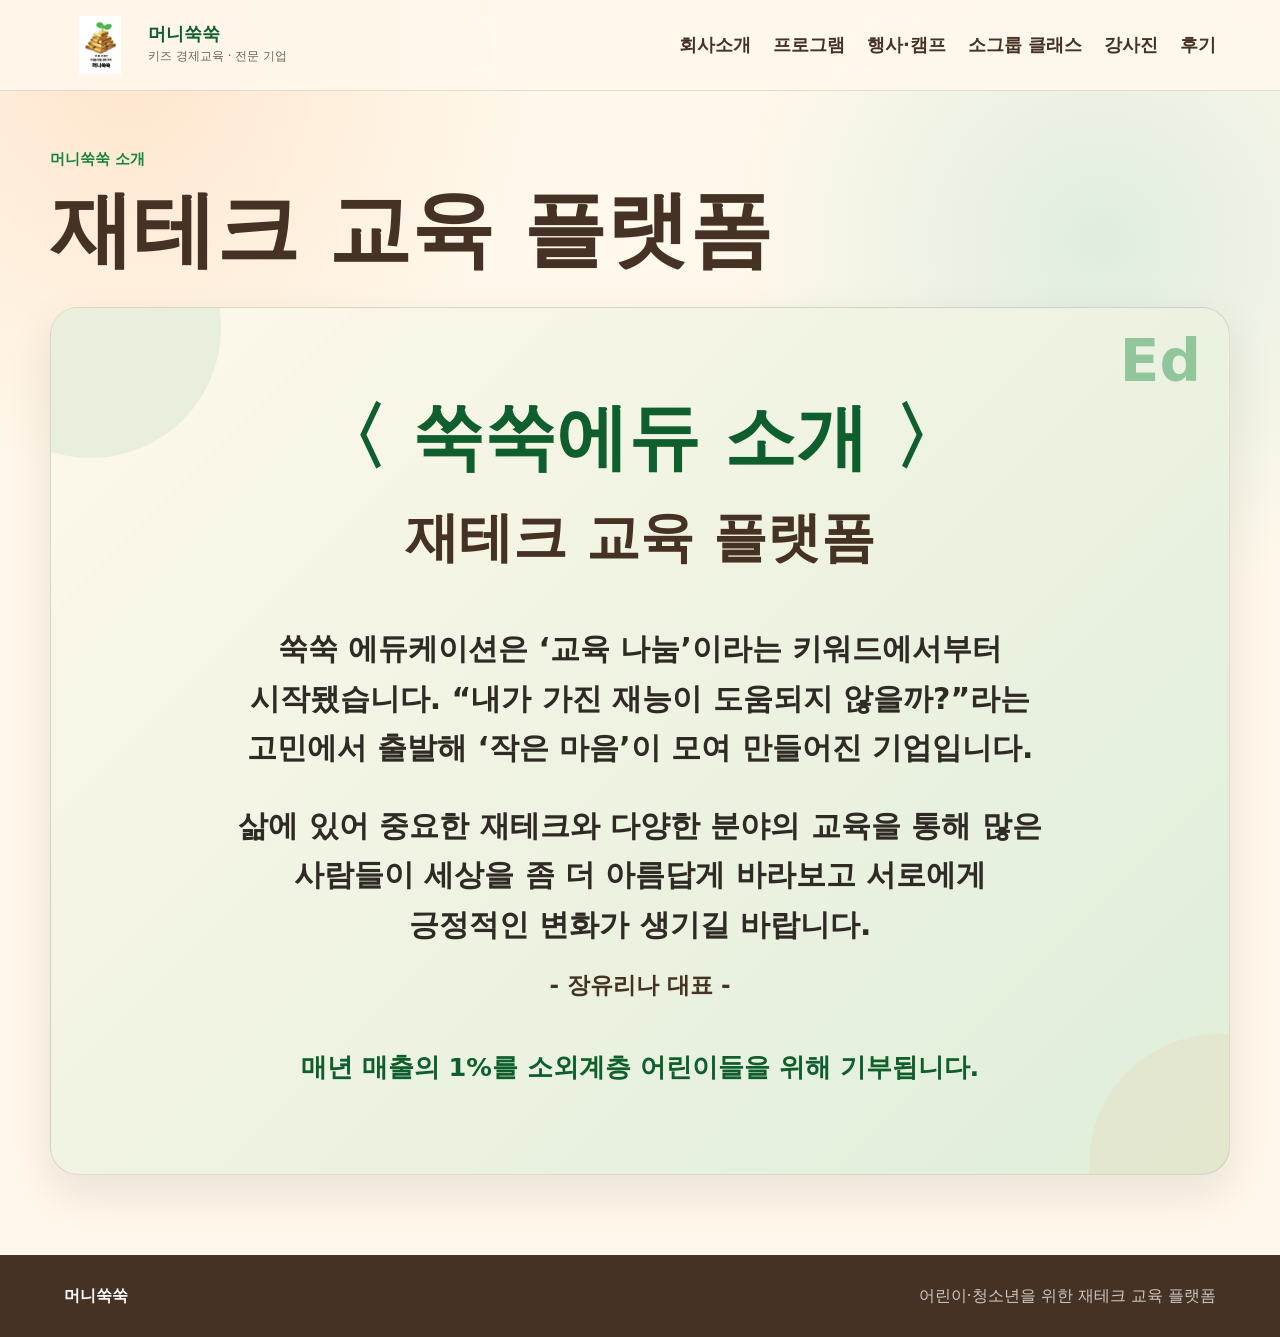
==== about.html @ fa3e7ab6 "Add files via upload" ====
<!doctype html>
<html lang="ko">
  <head>
    <meta charset="utf-8" />
    <meta name="viewport" content="width=device-width, initial-scale=1" />
    <title>머니쑥쑥 소개 | 머쑥이와 친구들</title>
    <meta
      name="description"
      content="머니쑥쑥은 어린이와 청소년을 위한 재테크 교육 플랫폼입니다."
    />
    <link rel="stylesheet" href="./styles.css" />
  </head>
  <body>
    <header class="site-header">
      <a class="brand" href="./index.html" aria-label="머쑥이와 친구들 홈">
        <img class="brand-logo" src="./mussooklogo.png" alt="머니쑥쑥 로고" />
        <span>
          <strong>머니쑥쑥</strong>
          <small>키즈 경제교육 · 전문 기업</small>
        </span>
      </a>
      <nav class="nav" aria-label="주요 메뉴">
        <a href="./about.html">회사소개</a>
        <a href="./index.html#why">프로그램</a>
        <a href="./index.html#camp">행사·캠프</a>
        <a href="./index.html#small-group">소그룹 클래스</a>
        <a href="./index.html#teachers">강사진</a>
        <a href="./index.html#reviews">후기</a>
      </nav>
    </header>

    <main>
      <section class="about-hero section">
        <div class="section-heading">
          <p class="eyebrow">머니쑥쑥 소개</p>
          <h1>재테크 교육 플랫폼</h1>
        </div>

        <div class="company-intro-panel" aria-label="머니쑥쑥 소개">
          <div class="company-intro-mark">Ed</div>
          <p class="company-kicker">〈 쑥쑥에듀 소개 〉</p>
          <h2>재테크 교육 플랫폼</h2>
          <div class="company-message">
            <p>
              쑥쑥 에듀케이션은 ‘교육 나눔’이라는 키워드에서부터 시작됐습니다.
              “내가 가진 재능이 도움되지 않을까?”라는 고민에서 출발해
              ‘작은 마음’이 모여 만들어진 기업입니다.
            </p>
            <p>
              삶에 있어 중요한 재테크와 다양한 분야의 교육을 통해 많은 사람들이
              세상을 좀 더 아름답게 바라보고 서로에게 긍정적인 변화가 생기길 바랍니다.
            </p>
            <p class="company-sign">- 장유리나 대표 -</p>
            <strong>매년 매출의 1%를 소외계층 어린이들을 위해 기부됩니다.</strong>
          </div>
        </div>
      </section>
    </main>

    <footer class="footer">
      <strong>머니쑥쑥</strong>
      <span>어린이·청소년을 위한 재테크 교육 플랫폼</span>
    </footer>
  </body>
</html>
---- styles.css ----
:root {
  --green: #16883d;
  --green-dark: #0e5f2d;
  --mint: #dff5ed;
  --mint-strong: #51bfa4;
  --cream: #fff8eb;
  --cream-deep: #f5ead7;
  --orange: #ff8a3d;
  --pink: #ff6b7b;
  --brown: #463225;
  --ink: #25211c;
  --muted: #6d6258;
  --line: rgba(70, 50, 37, 0.14);
  --shadow: 0 18px 45px rgba(40, 30, 20, 0.1);
}

* {
  box-sizing: border-box;
}

html {
  scroll-behavior: smooth;
}

body {
  margin: 0;
  color: var(--ink);
  font-family: Pretendard, SUIT, "Apple SD Gothic Neo", "Malgun Gothic", system-ui, sans-serif;
  line-height: 1.6;
  background:
    radial-gradient(circle at 10% 6%, rgba(255, 138, 61, 0.16), transparent 25rem),
    radial-gradient(circle at 86% 18%, rgba(81, 191, 164, 0.18), transparent 23rem),
    var(--cream);
}

a {
  color: inherit;
  text-decoration: none;
}

img {
  display: block;
  max-width: 100%;
}

.site-header {
  position: sticky;
  top: 0;
  z-index: 10;
  display: flex;
  align-items: center;
  justify-content: space-between;
  gap: 24px;
  padding: 16px clamp(20px, 5vw, 72px);
  background: rgba(255, 248, 235, 0.9);
  border-bottom: 1px solid var(--line);
  backdrop-filter: blur(14px);
}

.brand {
  display: flex;
  align-items: center;
  gap: 12px;
  min-width: 300px;
}

.brand-logo {
  width: 72px;
  height: 58px;
  object-fit: contain;
  flex: 0 0 auto;
}

.brand strong,
.brand small {
  display: block;
}

.brand strong {
  font-size: 18px;
  color: var(--green-dark);
  line-height: 1.15;
}

.brand small {
  margin-top: 3px;
  font-size: 12px;
  color: var(--muted);
}

.nav {
  display: flex;
  align-items: center;
  justify-content: flex-end;
  gap: 22px;
  font-size: 18px;
  font-weight: 700;
  color: var(--brown);
}

.nav a {
  white-space: nowrap;
}

.nav-cta,
.button {
  display: inline-flex;
  align-items: center;
  justify-content: center;
  min-height: 48px;
  padding: 0 22px;
  border-radius: 999px;
  font-weight: 900;
}

.nav-cta,
.button.primary {
  color: white;
  background: var(--green);
  box-shadow: 0 10px 22px rgba(22, 136, 61, 0.22);
}

.button.secondary {
  color: var(--green-dark);
  background: white;
  border: 2px solid rgba(22, 136, 61, 0.24);
}

.section {
  width: min(1180px, calc(100% - 40px));
  margin: 0 auto;
  padding: 80px 0;
}

.hero {
  display: grid;
  grid-template-columns: minmax(360px, 0.72fr) minmax(520px, 1.28fr);
  gap: 28px;
  align-items: center;
  min-height: auto;
  padding-top: 42px;
  padding-bottom: 12px;
}

.eyebrow {
  margin: 0 0 12px;
  color: var(--green);
  font-size: 15px;
  font-weight: 900;
  letter-spacing: 0;
}

h1,
h2,
h3,
p {
  word-break: keep-all;
}

h1 {
  margin: 0;
  color: var(--brown);
  font-size: clamp(48px, 6vw, 82px);
  line-height: 1.08;
  letter-spacing: 0;
}

h1 span {
  color: var(--green);
}

h2 {
  margin: 0;
  color: var(--brown);
  font-size: clamp(34px, 4.2vw, 58px);
  line-height: 1.12;
  letter-spacing: 0;
}

h3 {
  margin: 0 0 8px;
  color: var(--brown);
  font-size: 22px;
  line-height: 1.25;
}

.hero-lead {
  max-width: 620px;
  margin: 22px 0 0;
  color: #3e332b;
  font-size: clamp(17px, 1.55vw, 21px);
  font-weight: 700;
}

.hero-actions,
.contact-actions {
  display: flex;
  flex-wrap: wrap;
  gap: 12px;
  margin-top: 32px;
}

.trust-row {
  display: flex;
  flex-wrap: wrap;
  gap: 10px;
  margin-top: 28px;
}

.trust-row span,
.target-tags span,
.proof-points span {
  display: inline-flex;
  align-items: center;
  min-height: 36px;
  padding: 0 14px;
  color: var(--green-dark);
  font-size: 14px;
  font-weight: 900;
  background: rgba(255, 255, 255, 0.75);
  border: 1px solid var(--line);
  border-radius: 999px;
}

.hero-visual {
  position: relative;
  overflow: hidden;
  border: 1px solid var(--line);
  border-radius: 24px;
  background: white;
  box-shadow: var(--shadow);
}

.hero-visual img {
  width: 100%;
  height: clamp(260px, 28vw, 360px);
  object-fit: cover;
  object-position: center;
}

.hero-badges {
  position: absolute;
  top: 14px;
  right: 14px;
  z-index: 2;
  display: flex;
  flex-wrap: wrap;
  justify-content: flex-end;
  gap: 8px;
}

.hero-badges span {
  display: inline-flex;
  align-items: center;
  min-height: 36px;
  padding: 0 14px;
  color: var(--brown);
  font-size: 14px;
  font-weight: 900;
  background: rgba(255, 255, 255, 0.9);
  border: 1px solid var(--line);
  border-radius: 999px;
  box-shadow: 0 8px 18px rgba(40, 30, 20, 0.08);
}

.visual-title {
  position: absolute;
  top: 18px;
  left: 18px;
  right: 18px;
  z-index: 2;
  display: grid;
  justify-items: center;
  gap: 4px;
  padding: 16px 18px 18px;
  text-align: center;
  background: rgba(255, 248, 235, 0.94);
  border: 1px solid rgba(70, 50, 37, 0.12);
  border-radius: 22px;
  box-shadow: 0 12px 28px rgba(40, 30, 20, 0.12);
}

.visual-title span {
  color: var(--pink);
  font-size: 18px;
  font-weight: 900;
}

.visual-title strong {
  color: var(--green-dark);
  font-size: clamp(34px, 4.6vw, 64px);
  line-height: 1;
}

.visual-title.compact {
  top: 14px;
}

.visual-title.compact span {
  font-size: 14px;
}

.visual-title.compact strong {
  font-size: clamp(28px, 3.4vw, 44px);
}

.split-note {
  display: grid;
  grid-template-columns: repeat(2, minmax(0, 1fr));
  gap: 16px;
  padding-top: 0;
  padding-bottom: 28px;
}

.split-note article {
  display: grid;
  grid-template-columns: auto 1fr;
  gap: 4px 16px;
  align-items: center;
  padding: 20px 24px;
  background: rgba(255, 255, 255, 0.72);
  border: 1px solid var(--line);
  border-radius: 20px;
}

.note-icon {
  display: grid;
  grid-row: span 2;
  width: 48px;
  height: 48px;
  place-items: center;
  background: var(--cream);
  border: 1px solid var(--line);
  border-radius: 16px;
}

.split-note strong {
  color: var(--green-dark);
  font-size: 20px;
}

.split-note p,
.program-copy p,
.proof-copy p,
.contact-section > p,
.adult-section p {
  margin: 10px 0 0;
  color: var(--muted);
  font-size: 18px;
  font-weight: 650;
}

.section-heading {
  display: grid;
  gap: 2px;
  margin-bottom: 32px;
}

.top-core {
  padding-top: 0;
  padding-bottom: 56px;
}

.top-core-heading {
  display: flex;
  align-items: baseline;
  gap: 18px;
  margin-bottom: 18px;
}

.top-core-heading h2 {
  font-size: clamp(26px, 2.4vw, 34px);
}

.top-core-heading p {
  margin: 0;
  color: var(--muted);
  font-weight: 700;
}

.core-card-grid {
  display: grid;
  grid-template-columns: repeat(4, minmax(0, 1fr));
  gap: 18px;
}

.core-card-grid article {
  position: relative;
  display: grid;
  align-content: start;
  min-height: 170px;
  overflow: hidden;
  padding: 28px 24px;
  background: rgba(255, 255, 255, 0.82);
  border: 1px solid rgba(73, 51, 36, 0.12);
  border-radius: 18px;
  box-shadow: var(--shadow-soft);
}

.core-card-grid article::after {
  content: "";
  position: absolute;
  top: -32px;
  right: -24px;
  width: 92px;
  height: 92px;
  background: rgba(136, 205, 191, 0.22);
  border-radius: 999px;
}

.core-card-grid article:nth-child(2)::after {
  background: rgba(255, 138, 61, 0.16);
}

.core-card-grid article:nth-child(3)::after {
  background: rgba(49, 170, 153, 0.18);
}

.core-card-grid article:nth-child(4)::after {
  background: rgba(255, 99, 132, 0.16);
}

.core-card-grid span {
  display: grid;
  width: 36px;
  height: 36px;
  place-items: center;
  margin-bottom: 18px;
  color: #fff;
  font-weight: 900;
  background: var(--green);
  border-radius: 10px;
}

.core-card-grid article:nth-child(2) span {
  background: var(--orange);
}

.core-card-grid article:nth-child(3) span {
  background: var(--mint-dark);
}

.core-card-grid article:nth-child(4) span {
  background: var(--pink);
}

.core-card-grid h3 {
  margin-bottom: 10px;
  color: var(--brown);
  font-size: 24px;
}

.core-card-grid p {
  margin: 0;
  color: var(--brown);
  font-size: 16px;
  font-weight: 800;
  line-height: 1.55;
}

.card-grid {
  display: grid;
  gap: 18px;
}

.card-grid.four {
  grid-template-columns: repeat(4, minmax(0, 1fr));
}

.learn-strip {
  position: relative;
  display: grid;
  grid-template-columns: repeat(6, minmax(0, 1fr));
  overflow: hidden;
  padding: 14px 18px;
  background: rgba(255, 255, 255, 0.68);
  border: 1px solid rgba(22, 136, 61, 0.28);
  border-radius: 18px;
}

.learn-strip::before {
  content: "우리가 배우는 것 ★";
  position: absolute;
  top: -1px;
  left: 22px;
  padding: 4px 18px 6px;
  color: #fff;
  font-size: 18px;
  font-weight: 900;
  background: var(--green);
  border-radius: 0 0 12px 12px;
  transform: rotate(-2deg);
}

.learn-strip article {
  display: grid;
  justify-items: center;
  align-content: start;
  min-height: 150px;
  padding: 36px 14px 12px;
  text-align: center;
  border-right: 1px dashed rgba(255, 138, 61, 0.42);
}

.learn-strip article:last-child {
  border-right: 0;
}

.learn-emoji {
  display: grid;
  width: 50px;
  height: 50px;
  place-items: center;
  margin-bottom: 6px;
  font-size: 34px;
}

.learn-strip h3 {
  margin-bottom: 4px;
  color: var(--green-dark);
  font-size: 18px;
}

.learn-strip p {
  margin: 0;
  color: var(--brown);
  font-size: 13px;
  font-weight: 850;
  line-height: 1.32;
  word-break: keep-all;
}

.feature-card,
.program-cards article,
.character-list article,
.learn-grid article {
  background: rgba(255, 255, 255, 0.82);
  border: 1px solid var(--line);
  border-radius: 22px;
  box-shadow: 0 12px 32px rgba(40, 30, 20, 0.07);
}

.feature-card {
  min-height: 230px;
  padding: 26px;
}

.feature-card p,
.program-cards p,
.character-list p,
.learn-grid p {
  margin: 0;
  color: var(--muted);
  font-weight: 650;
}

.icon {
  display: grid;
  width: 54px;
  height: 54px;
  place-items: center;
  margin-bottom: 28px;
  border-radius: 18px;
  position: relative;
}

.icon.coin {
  color: white;
  font-size: 22px;
  font-weight: 900;
  background: var(--orange);
}

.icon.basket {
  background: var(--pink);
}

.icon.basket::before {
  content: "";
  width: 26px;
  height: 18px;
  border: 4px solid white;
  border-top: 0;
  border-radius: 4px 4px 8px 8px;
}

.icon.basket::after {
  content: "";
  position: absolute;
  top: 15px;
  width: 24px;
  height: 14px;
  border: 4px solid white;
  border-bottom: 0;
  border-radius: 14px 14px 0 0;
}

.icon.talk {
  background: var(--mint-strong);
}

.icon.talk::before {
  content: "";
  width: 28px;
  height: 20px;
  background: white;
  border-radius: 10px;
}

.icon.talk::after {
  content: "";
  position: absolute;
  right: 12px;
  bottom: 13px;
  border: 7px solid transparent;
  border-top-color: white;
  border-left-color: white;
}

.icon.seed {
  background: var(--green);
}

.icon.seed::before,
.icon.seed::after {
  content: "";
  position: absolute;
  width: 18px;
  height: 28px;
  background: white;
  border-radius: 18px 18px 2px 18px;
  transform-origin: bottom center;
}

.icon.seed::before {
  transform: rotate(-35deg);
}

.icon.seed::after {
  transform: rotate(35deg);
}

.character-section {
  width: 100%;
  padding-left: max(20px, calc((100vw - 1180px) / 2));
  padding-right: max(20px, calc((100vw - 1180px) / 2));
  background: linear-gradient(180deg, rgba(223, 245, 237, 0.5), rgba(255, 248, 235, 0));
}

.character-layout {
  display: grid;
  grid-template-columns: minmax(360px, 0.9fr) minmax(0, 1.1fr);
  gap: 24px;
  align-items: stretch;
}

.poster-crop {
  position: relative;
  overflow: hidden;
  min-height: 560px;
  border: 1px solid var(--line);
  border-radius: 26px;
  background: white;
  box-shadow: var(--shadow);
}

.poster-crop img {
  width: 100%;
  height: 100%;
  object-fit: cover;
  object-position: 50% 42%;
}

.character-list {
  display: grid;
  gap: 14px;
}

.character-list article {
  display: grid;
  grid-template-columns: 92px 1fr;
  gap: 4px 18px;
  align-items: start;
  padding: 22px;
}

.character-list b {
  grid-row: span 2;
  color: var(--green-dark);
  font-size: 24px;
  line-height: 1.2;
}

.character-list span {
  color: var(--brown);
  font-size: 18px;
  font-weight: 900;
}

.school-program-visual {
  display: grid;
  grid-template-columns: minmax(280px, 0.8fr) minmax(0, 1.2fr);
  gap: 24px;
  align-items: stretch;
}

.school-program-lead {
  position: relative;
  overflow: hidden;
  padding: 34px;
  color: var(--brown);
  background: linear-gradient(145deg, rgba(255, 255, 255, 0.92), rgba(223, 245, 237, 0.82));
  border: 1px solid rgba(22, 136, 61, 0.14);
  border-radius: 24px;
  box-shadow: var(--shadow);
}

.school-program-lead::after {
  content: "₩";
  position: absolute;
  right: -22px;
  bottom: -46px;
  color: rgba(22, 136, 61, 0.08);
  font-size: 190px;
  font-weight: 900;
  line-height: 1;
}

.school-program-lead span {
  display: inline-flex;
  margin-bottom: 28px;
  padding: 8px 14px;
  color: #fff;
  font-size: 13px;
  font-weight: 900;
  background: var(--green);
  border-radius: 999px;
}

.school-program-lead h3 {
  position: relative;
  z-index: 1;
  margin-bottom: 18px;
  color: var(--green-dark);
  font-size: clamp(28px, 3vw, 42px);
  line-height: 1.18;
}

.school-program-lead p {
  position: relative;
  z-index: 1;
  margin: 0;
  color: var(--brown);
  font-size: 18px;
  font-weight: 750;
  line-height: 1.7;
  word-break: keep-all;
}

.school-program-cards {
  display: grid;
  gap: 16px;
}

.school-program-cards article {
  position: relative;
  display: grid;
  grid-template-columns: 142px 1fr;
  gap: 18px;
  align-items: start;
  padding: 24px;
  background: rgba(255, 255, 255, 0.84);
  border: 1px solid var(--line);
  border-radius: 20px;
  box-shadow: 0 12px 32px rgba(40, 30, 20, 0.07);
}

.school-level {
  display: grid;
  min-height: 54px;
  place-items: center;
  color: var(--green-dark);
  font-size: 22px;
  font-weight: 950;
  background: rgba(223, 245, 237, 0.8);
  border-radius: 16px;
}

.school-program-cards article:nth-child(2) .school-level {
  color: #8a451a;
  background: rgba(255, 138, 61, 0.14);
}

.school-program-cards article:nth-child(3) .school-level {
  color: #1f6f66;
  background: rgba(136, 205, 191, 0.22);
}

.school-program-cards ul {
  display: grid;
  gap: 8px;
  margin: 0;
  padding-left: 18px;
  color: var(--brown);
  font-size: 17px;
  font-weight: 750;
  line-height: 1.55;
  word-break: keep-all;
}

.learn-grid {
  display: grid;
  grid-template-columns: repeat(6, minmax(0, 1fr));
  gap: 12px;
}

.learn-grid article {
  min-height: 150px;
  padding: 22px 16px;
  text-align: center;
}

.learn-grid span {
  display: inline-flex;
  align-items: center;
  justify-content: center;
  width: 70px;
  height: 70px;
  margin-bottom: 14px;
  color: white;
  font-weight: 900;
  background: var(--green);
  border-radius: 22px;
}

.learn-grid article:nth-child(2) span,
.learn-grid article:nth-child(5) span {
  background: var(--orange);
}

.learn-grid article:nth-child(3) span,
.learn-grid article:nth-child(6) span {
  background: var(--mint-strong);
}

.program-band {
  padding: 46px;
  background: rgba(255, 255, 255, 0.74);
  border: 1px solid var(--line);
  border-radius: 30px;
  box-shadow: var(--shadow);
}

.program-band.camp {
  background: linear-gradient(135deg, rgba(255, 255, 255, 0.8), rgba(223, 245, 237, 0.75));
}

.program-copy {
  max-width: 820px;
}

.program-cards {
  display: grid;
  grid-template-columns: repeat(3, minmax(0, 1fr));
  gap: 14px;
  margin-top: 28px;
}

.program-cards article {
  padding: 24px;
}

.target-tags {
  display: flex;
  flex-wrap: wrap;
  gap: 10px;
  margin-top: 24px;
}

.proof-section {
  display: grid;
  grid-template-columns: minmax(0, 0.85fr) minmax(320px, 1fr);
  gap: 34px;
  align-items: center;
}

.proof-copy {
  padding: 42px;
  color: white;
  background: var(--green);
  border-radius: 30px;
  box-shadow: var(--shadow);
}

.proof-copy .eyebrow,
.proof-copy h2,
.proof-copy p {
  color: white;
}

.proof-points {
  display: flex;
  flex-wrap: wrap;
  gap: 12px;
}

.proof-points span {
  min-height: 58px;
  padding: 0 22px;
  font-size: 20px;
}

.review-grid {
  display: grid;
  grid-template-columns: repeat(4, minmax(0, 1fr));
  gap: 14px;
}

.teacher-grid {
  display: grid;
  grid-template-columns: repeat(2, minmax(0, 1fr));
  gap: 14px;
}

.teacher-card {
  display: grid;
  grid-template-columns: 116px 1fr;
  gap: 22px;
  min-height: 260px;
  padding: 28px;
  background: rgba(255, 255, 255, 0.82);
  border: 1px solid var(--line);
  border-radius: 22px;
  box-shadow: 0 12px 32px rgba(40, 30, 20, 0.07);
}

.teacher-card.lead-teacher {
  grid-column: 1 / -1;
  min-height: 230px;
  background: linear-gradient(135deg, rgba(223, 245, 237, 0.92), rgba(255, 255, 255, 0.9));
}

.teacher-photo {
  width: 116px;
  height: 138px;
  object-fit: cover;
  object-position: top center;
  background: var(--green);
  border-radius: 18px;
  box-shadow: 0 10px 24px rgba(22, 136, 61, 0.18);
}

.teacher-card:nth-child(2) .teacher-photo,
.teacher-card:nth-child(3) .teacher-photo {
  background: var(--orange);
}

.teacher-card:nth-child(4) .teacher-photo {
  background: var(--mint-strong);
}

.teacher-card:nth-child(5) .teacher-photo {
  background: var(--pink);
}

.teacher-card.pending-photo {
  background: linear-gradient(135deg, rgba(255, 255, 255, 0.86), rgba(223, 245, 237, 0.58));
}

.teacher-photo-placeholder {
  display: grid;
  width: 116px;
  height: 138px;
  place-items: center;
  color: var(--green-dark);
  font-size: 13px;
  font-weight: 900;
  background: var(--mint);
  border: 1px dashed rgba(22, 136, 61, 0.35);
  border-radius: 18px;
}

.teacher-grid small {
  display: block;
  margin-bottom: 6px;
  color: var(--muted);
  font-size: 14px;
  font-weight: 900;
}

.teacher-grid strong {
  display: block;
  color: var(--green-dark);
  font-size: 30px;
  line-height: 1.25;
}

.teacher-grid p {
  margin: 12px 0 0;
  color: var(--muted);
  font-size: 17px;
  font-weight: 650;
}

.teacher-grid ul {
  display: flex;
  flex-wrap: wrap;
  gap: 8px;
  margin: 18px 0 0;
  padding: 0;
  list-style: none;
}

.teacher-grid li {
  display: inline-flex;
  align-items: center;
  min-height: 30px;
  padding: 0 10px;
  color: var(--green-dark);
  font-size: 13px;
  font-weight: 900;
  background: var(--cream);
  border: 1px solid var(--line);
  border-radius: 999px;
}

.teacher-courses {
  display: flex;
  flex-wrap: wrap;
  gap: 8px;
  margin-top: 14px;
}

.teacher-courses b {
  width: 100%;
  color: var(--brown);
  font-size: 14px;
}

.teacher-courses span {
  display: inline-flex;
  align-items: center;
  min-height: 28px;
  padding: 0 9px;
  color: var(--brown);
  font-size: 13px;
  font-weight: 800;
  background: rgba(255, 138, 61, 0.12);
  border-radius: 999px;
}

blockquote,
.photo-card {
  min-height: 210px;
  margin: 0;
  padding: 26px;
  color: var(--brown);
  font-size: 22px;
  font-weight: 900;
  line-height: 1.45;
  background: white;
  border: 1px solid var(--line);
  border-radius: 22px;
  box-shadow: 0 12px 32px rgba(40, 30, 20, 0.07);
}

.photo-card {
  display: grid;
  place-items: center;
  color: var(--green-dark);
  background:
    linear-gradient(135deg, rgba(255, 138, 61, 0.16), rgba(81, 191, 164, 0.16)),
    white;
}

.photo-card.image-card {
  overflow: hidden;
  padding: 0;
}

.photo-card.image-card img {
  width: 100%;
  height: 100%;
  object-fit: cover;
  object-position: center;
}

.adult-section {
  display: flex;
  align-items: center;
  justify-content: space-between;
  gap: 24px;
  padding: 42px;
  background: var(--cream-deep);
  border: 1px solid var(--line);
  border-radius: 26px;
}

.adult-section div {
  max-width: 760px;
}

.contact-section {
  text-align: center;
  padding: 74px 40px;
  background: white;
  border: 1px solid var(--line);
  border-radius: 34px;
  box-shadow: var(--shadow);
}

.contact-actions {
  justify-content: center;
}

.contact-info {
  display: grid;
  grid-template-columns: repeat(4, minmax(0, 1fr));
  gap: 12px;
  margin: 34px 0 0;
  text-align: left;
}

.contact-info div {
  padding: 18px;
  background: var(--cream);
  border: 1px solid var(--line);
  border-radius: 18px;
}

.contact-info dt {
  color: var(--green-dark);
  font-size: 13px;
  font-weight: 900;
}

.contact-info dd {
  margin: 4px 0 0;
  color: var(--brown);
  font-weight: 800;
}

.footer {
  display: flex;
  justify-content: space-between;
  gap: 20px;
  padding: 28px clamp(20px, 5vw, 72px);
  color: white;
  background: var(--brown);
}

.footer span {
  color: rgba(255, 255, 255, 0.72);
}

.about-hero {
  padding-top: 56px;
}

.about-hero h1 {
  font-size: clamp(46px, 6.5vw, 88px);
}

.edu-intro-card {
  position: relative;
  overflow: hidden;
  width: 100%;
  margin-top: 28px;
  aspect-ratio: 1669 / 942;
  background: #76b638;
  border: 1px solid rgba(70, 50, 37, 0.14);
  border-radius: 28px;
  box-shadow: var(--shadow);
}

.edu-intro-card img {
  width: 100%;
  height: 100%;
  object-fit: cover;
}

.company-intro-panel {
  position: relative;
  overflow: hidden;
  margin-top: 28px;
  padding: clamp(38px, 7vw, 86px);
  color: #2f2a24;
  text-align: center;
  background:
    linear-gradient(135deg, rgba(255, 248, 235, 0.92), rgba(222, 238, 217, 0.96)),
    #eef3e2;
  border: 1px solid rgba(70, 50, 37, 0.14);
  border-radius: 28px;
  box-shadow: var(--shadow);
}

.company-intro-panel::before,
.company-intro-panel::after {
  content: "";
  position: absolute;
  width: 260px;
  height: 260px;
  border-radius: 999px;
  background: rgba(22, 136, 61, 0.08);
}

.company-intro-panel::before {
  top: -110px;
  left: -90px;
}

.company-intro-panel::after {
  right: -120px;
  bottom: -120px;
  background: rgba(255, 138, 61, 0.08);
}

.company-intro-mark {
  position: absolute;
  top: 24px;
  right: 28px;
  color: rgba(22, 136, 61, 0.42);
  font-size: clamp(32px, 5vw, 58px);
  font-weight: 900;
  line-height: 1;
}

.company-kicker {
  position: relative;
  z-index: 1;
  margin: 0;
  color: var(--green-dark);
  font-size: clamp(34px, 5.6vw, 72px);
  font-weight: 900;
  line-height: 1.2;
}

.company-intro-panel h2 {
  position: relative;
  z-index: 1;
  margin-top: 28px;
  color: var(--brown);
  font-size: clamp(30px, 4.5vw, 54px);
}

.company-message {
  position: relative;
  z-index: 1;
  display: grid;
  gap: 28px;
  max-width: 820px;
  margin: 56px auto 0;
}

.company-message p {
  margin: 0;
  font-size: clamp(19px, 2.4vw, 30px);
  font-weight: 650;
  line-height: 1.65;
  word-break: keep-all;
}

.company-message .company-sign {
  margin-top: -10px;
  color: var(--brown);
  font-size: clamp(17px, 1.8vw, 23px);
  font-weight: 800;
}

.company-message strong {
  display: block;
  margin-top: 14px;
  color: var(--green-dark);
  font-size: clamp(18px, 2vw, 26px);
  font-weight: 900;
  word-break: keep-all;
}

@media (max-width: 980px) {
  .site-header,
  .nav {
    align-items: flex-start;
  }

  .site-header {
    position: sticky;
    flex-direction: column;
    gap: 12px;
    padding: 12px 16px;
  }

  .nav {
    width: 100%;
    overflow-x: auto;
    justify-content: flex-start;
    gap: 16px;
    padding-bottom: 4px;
    font-size: 14px;
    scrollbar-width: none;
  }

  .nav::-webkit-scrollbar {
    display: none;
  }

  .nav-cta {
    min-height: 40px;
    padding: 0 16px;
  }

  .brand {
    min-width: 0;
  }

  .brand-logo {
    width: 58px;
    height: 48px;
  }

  .brand strong {
    font-size: 21px;
  }

  .brand small {
    font-size: 13px;
  }

  .hero,
  .character-layout,
  .school-program-visual,
  .proof-section {
    grid-template-columns: 1fr;
  }

  .hero {
    min-height: auto;
  }

  .hero-visual img {
    height: 360px;
  }

  .card-grid.four,
  .core-card-grid,
  .learn-strip,
  .learn-grid,
  .review-grid,
  .contact-info {
    grid-template-columns: repeat(2, minmax(0, 1fr));
  }

  .learn-strip article:nth-child(2n) {
    border-right: 0;
  }

  .program-cards,
  .teacher-grid,
  .split-note {
    grid-template-columns: 1fr;
  }

  .adult-section {
    align-items: flex-start;
    flex-direction: column;
  }

  .edu-intro-card {
    border-radius: 20px;
  }
}

@media (max-width: 620px) {
  .site-header {
    padding: 10px 14px;
  }

  .brand {
    gap: 10px;
  }

  .brand-logo {
    width: 50px;
    height: 42px;
  }

  .brand strong {
    font-size: 20px;
  }

  .brand small {
    font-size: 12px;
  }

  .nav {
    gap: 14px;
    font-size: 13px;
  }

  .nav-cta {
    min-height: 36px;
    padding: 0 14px;
  }

  .section {
    width: min(100% - 28px, 1180px);
    padding: 54px 0;
  }

  .hero {
    gap: 28px;
    padding-top: 30px;
  }

  h1 {
    font-size: 52px;
  }

  h2 {
    font-size: 34px;
  }

  .hero-visual,
  .poster-crop {
    border-radius: 18px;
  }

  .hero-visual img {
    height: 320px;
  }

  .poster-crop {
    min-height: 420px;
  }

  .card-grid.four,
  .core-card-grid,
  .learn-strip,
  .learn-grid,
  .review-grid,
  .contact-info {
    grid-template-columns: 1fr;
  }

  .learn-strip article {
    min-height: auto;
    border-right: 0;
    border-bottom: 1px dashed rgba(255, 138, 61, 0.42);
  }

  .learn-strip article:last-child {
    border-bottom: 0;
  }

  .top-core-heading {
    display: grid;
    gap: 4px;
  }

  .character-list article {
    grid-template-columns: 1fr;
  }

  .school-program-cards article {
    grid-template-columns: 1fr;
  }

  .teacher-card {
    grid-template-columns: 1fr;
  }

  .program-band,
  .proof-copy,
  .contact-section,
  .adult-section {
    padding: 28px;
    border-radius: 22px;
  }

  .footer {
    flex-direction: column;
  }

  .about-hero {
    width: 100%;
  }

  .about-hero .section-heading {
    width: calc(100% - 28px);
    margin-right: auto;
    margin-left: auto;
  }

  .edu-intro-card {
    border-right: 0;
    border-left: 0;
    border-radius: 0;
  }
}
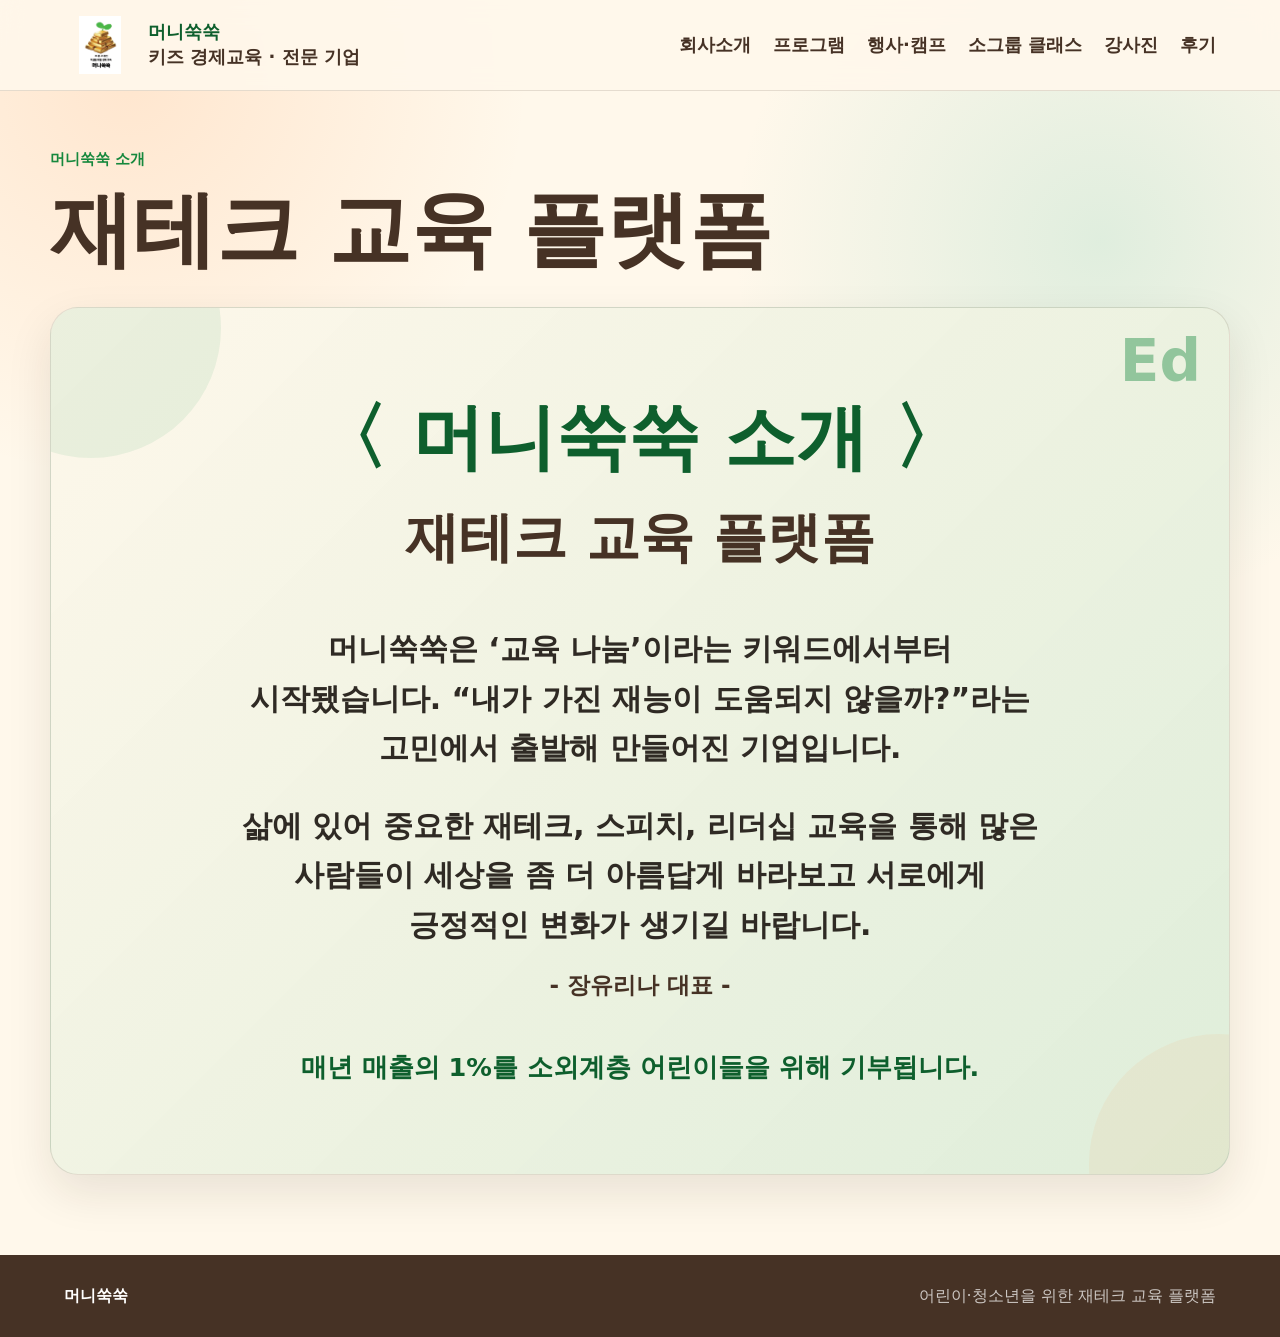
==== commit acf2c141: "Add files via upload" ====
--- a/about.html
+++ b/about.html
@@ -38,16 +38,16 @@
 
         <div class="company-intro-panel" aria-label="머니쑥쑥 소개">
           <div class="company-intro-mark">Ed</div>
-          <p class="company-kicker">〈 쑥쑥에듀 소개 〉</p>
+          <p class="company-kicker">〈 머니쑥쑥 소개 〉</p>
           <h2>재테크 교육 플랫폼</h2>
           <div class="company-message">
             <p>
-              쑥쑥 에듀케이션은 ‘교육 나눔’이라는 키워드에서부터 시작됐습니다.
+              머니쑥쑥은 ‘교육 나눔’이라는 키워드에서부터 시작됐습니다.
               “내가 가진 재능이 도움되지 않을까?”라는 고민에서 출발해
-              ‘작은 마음’이 모여 만들어진 기업입니다.
+              만들어진 기업입니다.
             </p>
             <p>
-              삶에 있어 중요한 재테크와 다양한 분야의 교육을 통해 많은 사람들이
+              삶에 있어 중요한 재테크, 스피치, 리더십 교육을 통해 많은 사람들이
               세상을 좀 더 아름답게 바라보고 서로에게 긍정적인 변화가 생기길 바랍니다.
             </p>
             <p class="company-sign">- 장유리나 대표 -</p>
--- a/styles.css
+++ b/styles.css
@@ -84,8 +84,10 @@
 
 .brand small {
   margin-top: 3px;
-  font-size: 12px;
-  color: var(--muted);
+  color: var(--brown);
+  font-size: 18px;
+  font-weight: 700;
+  line-height: 1.2;
 }
 
 .nav {
@@ -169,6 +171,12 @@
   color: var(--green);
 }
 
+h1 .title-line {
+  display: inline-block;
+  color: var(--brown);
+  white-space: nowrap;
+}
+
 h2 {
   margin: 0;
   color: var(--brown);
@@ -240,12 +248,13 @@
 
 .hero-badges {
   position: absolute;
-  top: 14px;
-  right: 14px;
+  left: 22px;
+  right: auto;
+  bottom: 18px;
   z-index: 2;
   display: flex;
   flex-wrap: wrap;
-  justify-content: flex-end;
+  justify-content: flex-start;
   gap: 8px;
 }
 
@@ -326,9 +335,11 @@
 .note-icon {
   display: grid;
   grid-row: span 2;
-  width: 48px;
-  height: 48px;
+  width: 54px;
+  height: 54px;
   place-items: center;
+  font-size: 28px;
+  line-height: 1;
   background: var(--cream);
   border: 1px solid var(--line);
   border-radius: 16px;
@@ -421,6 +432,8 @@
 }
 
 .core-card-grid span {
+  position: relative;
+  z-index: 1;
   display: grid;
   width: 36px;
   height: 36px;
@@ -437,7 +450,7 @@
 }
 
 .core-card-grid article:nth-child(3) span {
-  background: var(--mint-dark);
+  background: var(--mint-strong);
 }
 
 .core-card-grid article:nth-child(4) span {
@@ -470,7 +483,7 @@
 .learn-strip {
   position: relative;
   display: grid;
-  grid-template-columns: repeat(6, minmax(0, 1fr));
+  grid-template-columns: repeat(7, minmax(0, 1fr));
   overflow: hidden;
   padding: 14px 18px;
   background: rgba(255, 255, 255, 0.68);
@@ -506,13 +519,12 @@
   border-right: 0;
 }
 
-.learn-emoji {
-  display: grid;
-  width: 50px;
-  height: 50px;
-  place-items: center;
+.learn-icon {
+  display: block;
+  width: 74px;
+  height: 60px;
   margin-bottom: 6px;
-  font-size: 34px;
+  object-fit: contain;
 }
 
 .learn-strip h3 {
@@ -810,7 +822,7 @@
 
 .learn-grid {
   display: grid;
-  grid-template-columns: repeat(6, minmax(0, 1fr));
+  grid-template-columns: repeat(7, minmax(0, 1fr));
   gap: 12px;
 }
 
@@ -820,27 +832,32 @@
   text-align: center;
 }
 
-.learn-grid span {
+.learn-grid-emoji {
   display: inline-flex;
   align-items: center;
   justify-content: center;
   width: 70px;
   height: 70px;
   margin-bottom: 14px;
-  color: white;
-  font-weight: 900;
-  background: var(--green);
+  font-size: 36px;
+  line-height: 1;
+  background: rgba(255, 248, 235, 0.9);
   border-radius: 22px;
 }
 
-.learn-grid article:nth-child(2) span,
-.learn-grid article:nth-child(5) span {
-  background: var(--orange);
-}
-
-.learn-grid article:nth-child(3) span,
-.learn-grid article:nth-child(6) span {
-  background: var(--mint-strong);
+.learn-grid h3 {
+  color: var(--green-dark);
+  font-size: 18px;
+}
+
+.learn-grid article:nth-child(2) .learn-grid-emoji,
+.learn-grid article:nth-child(5) .learn-grid-emoji {
+  background: rgba(255, 138, 61, 0.16);
+}
+
+.learn-grid article:nth-child(3) .learn-grid-emoji,
+.learn-grid article:nth-child(6) .learn-grid-emoji {
+  background: rgba(81, 191, 164, 0.18);
 }
 
 .program-band {
@@ -935,9 +952,11 @@
 }
 
 .teacher-card.lead-teacher {
-  grid-column: 1 / -1;
-  min-height: 230px;
-  background: linear-gradient(135deg, rgba(223, 245, 237, 0.92), rgba(255, 255, 255, 0.9));
+  background: linear-gradient(135deg, rgba(255, 255, 255, 0.92), rgba(255, 248, 235, 0.86));
+}
+
+.teacher-card.vice-teacher {
+  background: linear-gradient(135deg, rgba(255, 255, 255, 0.92), rgba(223, 245, 237, 0.72));
 }
 
 .teacher-photo {
@@ -945,9 +964,14 @@
   height: 138px;
   object-fit: cover;
   object-position: top center;
-  background: var(--green);
+  background: linear-gradient(145deg, #fff8eb, #eef8f3);
   border-radius: 18px;
   box-shadow: 0 10px 24px rgba(22, 136, 61, 0.18);
+}
+
+.teacher-card.lead-teacher .teacher-photo {
+  background: linear-gradient(145deg, #fffdf7, #f3eadc);
+  box-shadow: 0 10px 24px rgba(73, 51, 36, 0.12);
 }
 
 .teacher-card:nth-child(2) .teacher-photo,
@@ -1111,6 +1135,47 @@
 
 .contact-actions {
   justify-content: center;
+}
+
+.kakao-consult {
+  display: grid;
+  grid-template-columns: 150px minmax(0, 1fr);
+  gap: 22px;
+  align-items: center;
+  max-width: 620px;
+  margin: 30px auto 0;
+  padding: 20px;
+  text-align: left;
+  background: var(--cream);
+  border: 1px solid var(--line);
+  border-radius: 22px;
+}
+
+.kakao-consult img {
+  width: 150px;
+  height: 150px;
+  object-fit: contain;
+  background: #fff;
+  border-radius: 16px;
+}
+
+.kakao-consult strong {
+  display: block;
+  color: var(--green-dark);
+  font-size: 20px;
+}
+
+.kakao-consult p {
+  margin: 8px 0 10px;
+  color: var(--muted);
+  font-weight: 650;
+}
+
+.kakao-consult a {
+  color: var(--green-dark);
+  font-weight: 900;
+  text-decoration: underline;
+  text-underline-offset: 3px;
 }
 
 .contact-info {
@@ -1437,8 +1502,14 @@
   .learn-strip,
   .learn-grid,
   .review-grid,
-  .contact-info {
+  .contact-info,
+  .kakao-consult {
     grid-template-columns: 1fr;
+  }
+
+  .kakao-consult {
+    justify-items: center;
+    text-align: center;
   }
 
   .learn-strip article {
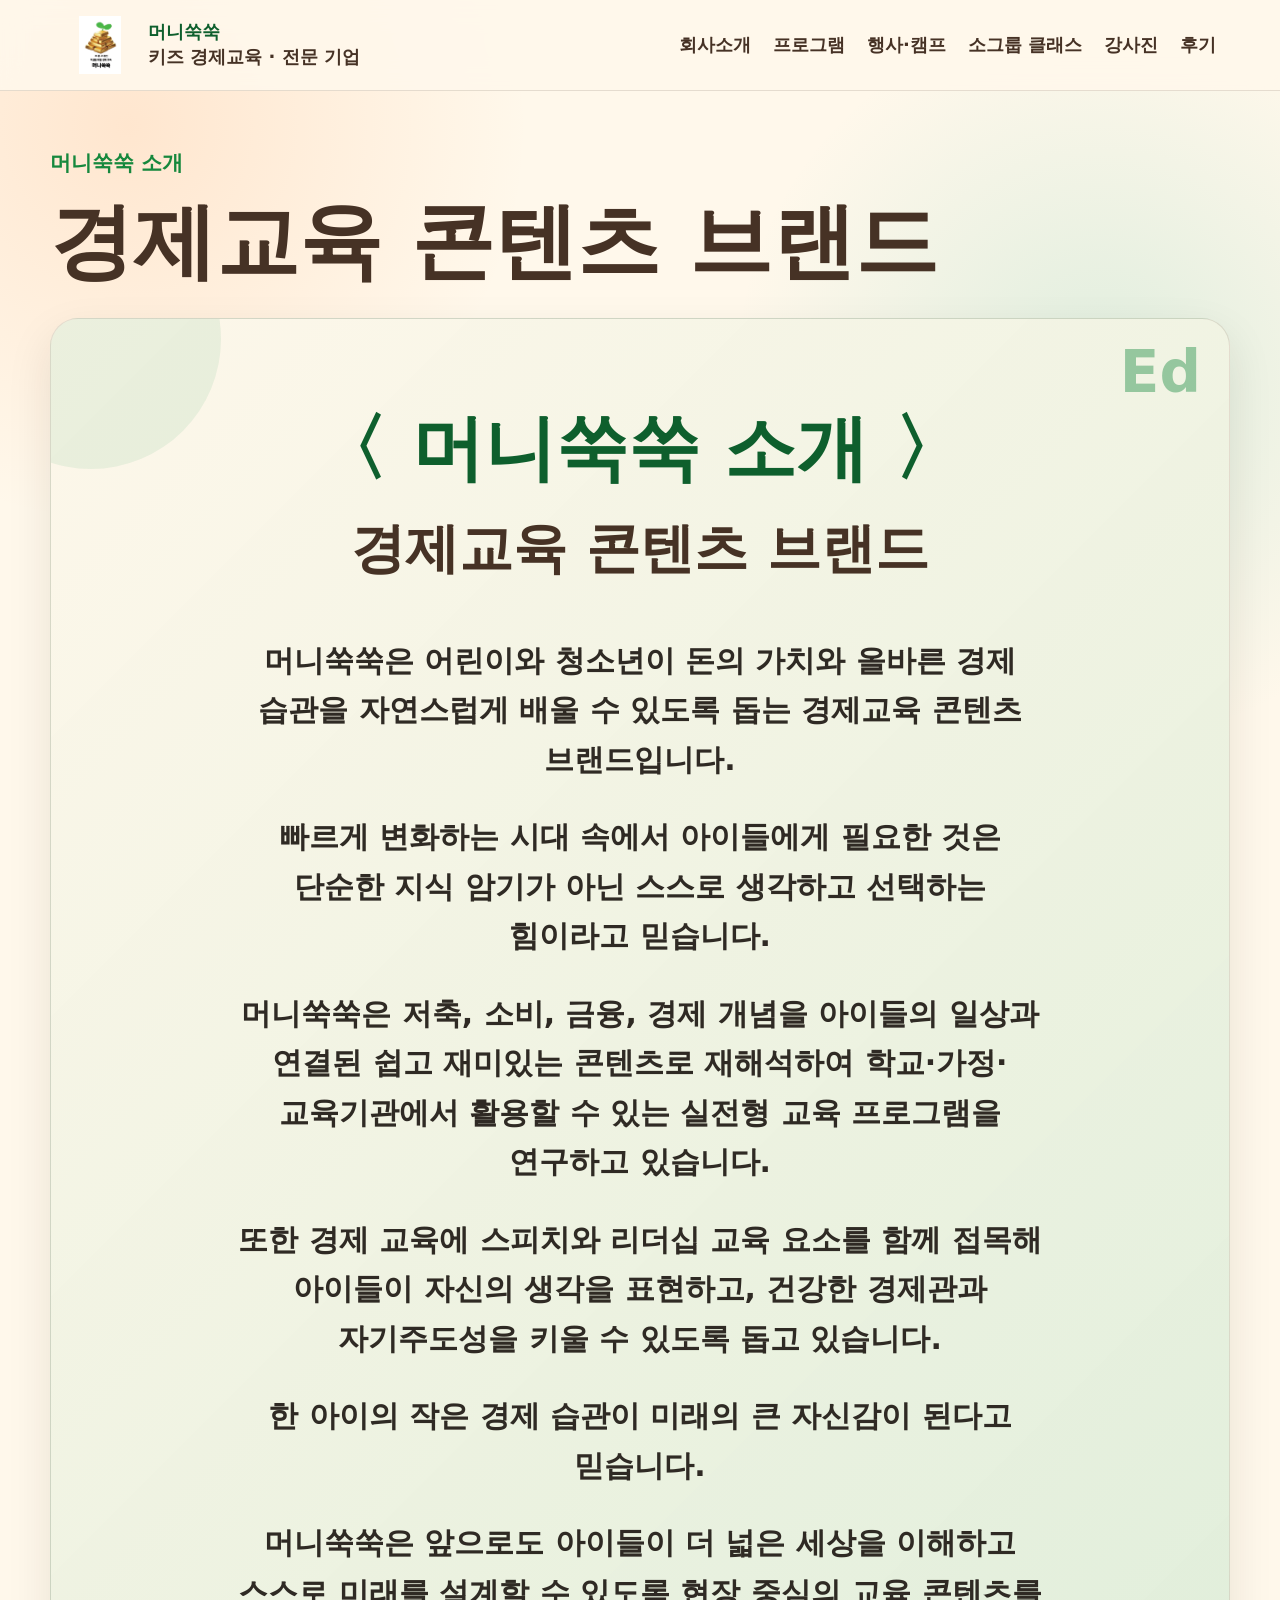
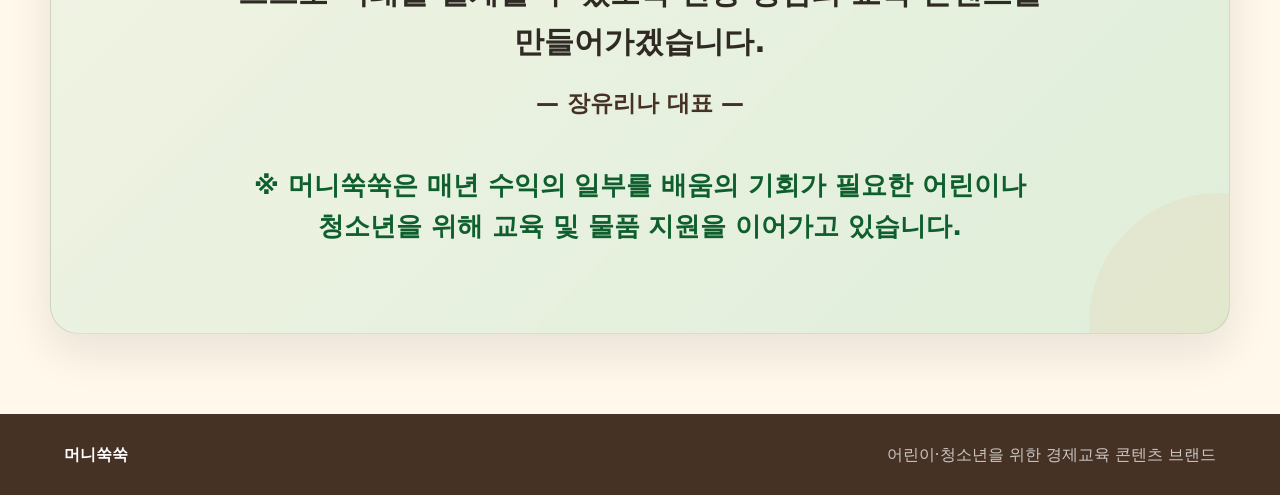
==== commit 9f247841: "Add files via upload" ====
--- a/about.html
+++ b/about.html
@@ -6,7 +6,7 @@
     <title>머니쑥쑥 소개 | 머쑥이와 친구들</title>
     <meta
       name="description"
-      content="머니쑥쑥은 어린이와 청소년을 위한 재테크 교육 플랫폼입니다."
+      content="머니쑥쑥은 어린이와 청소년이 돈의 가치와 올바른 경제 습관을 자연스럽게 배울 수 있도록 돕는 경제교육 콘텐츠 브랜드입니다."
     />
     <link rel="stylesheet" href="./styles.css" />
   </head>
@@ -33,25 +33,40 @@
       <section class="about-hero section">
         <div class="section-heading">
           <p class="eyebrow">머니쑥쑥 소개</p>
-          <h1>재테크 교육 플랫폼</h1>
+          <h1>경제교육 콘텐츠 브랜드</h1>
         </div>
 
         <div class="company-intro-panel" aria-label="머니쑥쑥 소개">
           <div class="company-intro-mark">Ed</div>
           <p class="company-kicker">〈 머니쑥쑥 소개 〉</p>
-          <h2>재테크 교육 플랫폼</h2>
+          <h2>경제교육 콘텐츠 브랜드</h2>
           <div class="company-message">
             <p>
-              머니쑥쑥은 ‘교육 나눔’이라는 키워드에서부터 시작됐습니다.
-              “내가 가진 재능이 도움되지 않을까?”라는 고민에서 출발해
-              만들어진 기업입니다.
+              머니쑥쑥은 어린이와 청소년이 돈의 가치와 올바른 경제 습관을
+              자연스럽게 배울 수 있도록 돕는 경제교육 콘텐츠 브랜드입니다.
             </p>
             <p>
-              삶에 있어 중요한 재테크, 스피치, 리더십 교육을 통해 많은 사람들이
-              세상을 좀 더 아름답게 바라보고 서로에게 긍정적인 변화가 생기길 바랍니다.
+              빠르게 변화하는 시대 속에서 아이들에게 필요한 것은 단순한 지식 암기가 아닌
+              스스로 생각하고 선택하는 힘이라고 믿습니다.
             </p>
-            <p class="company-sign">- 장유리나 대표 -</p>
-            <strong>매년 매출의 1%를 소외계층 어린이들을 위해 기부됩니다.</strong>
+            <p>
+              머니쑥쑥은 저축, 소비, 금융, 경제 개념을 아이들의 일상과 연결된
+              쉽고 재미있는 콘텐츠로 재해석하여 학교·가정·교육기관에서 활용할 수 있는
+              실전형 교육 프로그램을 연구하고 있습니다.
+            </p>
+            <p>
+              또한 경제 교육에 스피치와 리더십 교육 요소를 함께 접목해 아이들이
+              자신의 생각을 표현하고, 건강한 경제관과 자기주도성을 키울 수 있도록 돕고 있습니다.
+            </p>
+            <p>
+              한 아이의 작은 경제 습관이 미래의 큰 자신감이 된다고 믿습니다.
+            </p>
+            <p>
+              머니쑥쑥은 앞으로도 아이들이 더 넓은 세상을 이해하고 스스로 미래를 설계할 수 있도록
+              현장 중심의 교육 콘텐츠를 만들어가겠습니다.
+            </p>
+            <p class="company-sign">— 장유리나 대표 —</p>
+            <strong>※ 머니쑥쑥은 매년 수익의 일부를 배움의 기회가 필요한 어린이나 청소년을 위해 교육 및 물품 지원을 이어가고 있습니다.</strong>
           </div>
         </div>
       </section>
@@ -59,7 +74,7 @@
 
     <footer class="footer">
       <strong>머니쑥쑥</strong>
-      <span>어린이·청소년을 위한 재테크 교육 플랫폼</span>
+      <span>어린이·청소년을 위한 경제교육 콘텐츠 브랜드</span>
     </footer>
   </body>
 </html>
--- a/styles.css
+++ b/styles.css
@@ -136,8 +136,8 @@
 
 .hero {
   display: grid;
-  grid-template-columns: minmax(360px, 0.72fr) minmax(520px, 1.28fr);
-  gap: 28px;
+  grid-template-columns: minmax(420px, 0.88fr) minmax(500px, 1.12fr);
+  gap: 44px;
   align-items: center;
   min-height: auto;
   padding-top: 42px;
@@ -145,9 +145,9 @@
 }
 
 .eyebrow {
-  margin: 0 0 12px;
+  margin: 0 0 14px;
   color: var(--green);
-  font-size: 15px;
+  font-size: 21px;
   font-weight: 900;
   letter-spacing: 0;
 }
@@ -175,6 +175,46 @@
   display: inline-block;
   color: var(--brown);
   white-space: nowrap;
+}
+
+.mosseuna-statement {
+  display: flex;
+  flex-wrap: wrap;
+  align-items: center;
+  gap: 8px 10px;
+  max-width: 620px;
+  margin-top: 18px;
+  font-size: clamp(20px, 2vw, 30px);
+  font-weight: 950;
+  line-height: 1.25;
+}
+
+.mosseuna-word {
+  display: inline-flex;
+  align-items: center;
+  min-height: 44px;
+  padding: 0 14px;
+  color: #fff;
+  border-radius: 14px;
+  box-shadow: 0 10px 22px rgba(40, 30, 20, 0.1);
+}
+
+.mosseuna-mo {
+  background: var(--orange);
+}
+
+.mosseuna-sseu {
+  background: var(--green);
+}
+
+.mosseuna-na {
+  color: var(--green-dark);
+  background: #b7df45;
+}
+
+.mosseuna-statement strong {
+  color: var(--brown);
+  font-weight: 950;
 }
 
 h2 {
@@ -235,14 +275,14 @@
   overflow: hidden;
   border: 1px solid var(--line);
   border-radius: 24px;
-  background: white;
+  background: #fffdf5;
   box-shadow: var(--shadow);
 }
 
 .hero-visual img {
   width: 100%;
   height: clamp(260px, 28vw, 360px);
-  object-fit: cover;
+  object-fit: contain;
   object-position: center;
 }
 
@@ -521,8 +561,8 @@
 
 .learn-icon {
   display: block;
-  width: 74px;
-  height: 60px;
+  width: 108px;
+  height: 84px;
   margin-bottom: 6px;
   object-fit: contain;
 }
@@ -850,6 +890,10 @@
   font-size: 18px;
 }
 
+.nowrap {
+  white-space: nowrap;
+}
+
 .learn-grid article:nth-child(2) .learn-grid-emoji,
 .learn-grid article:nth-child(5) .learn-grid-emoji {
   background: rgba(255, 138, 61, 0.16);
@@ -870,6 +914,125 @@
 
 .program-band.camp {
   background: linear-gradient(135deg, rgba(255, 255, 255, 0.8), rgba(223, 245, 237, 0.75));
+}
+
+.event-camp-section {
+  padding: 46px;
+  background: linear-gradient(135deg, rgba(255, 255, 255, 0.86), rgba(223, 245, 237, 0.64));
+  border: 1px solid var(--line);
+  border-radius: 30px;
+  box-shadow: var(--shadow);
+}
+
+.event-camp-section .section-heading {
+  max-width: 760px;
+  margin-bottom: 28px;
+}
+
+.event-camp-section .section-heading p:last-child {
+  color: var(--muted);
+  font-size: 18px;
+  font-weight: 650;
+  line-height: 1.65;
+}
+
+.event-camp-grid {
+  display: grid;
+  grid-template-columns: repeat(4, minmax(0, 1fr));
+  gap: 16px;
+}
+
+.event-camp-card {
+  display: grid;
+  align-content: start;
+  min-height: 300px;
+  padding: 24px;
+  background: rgba(255, 255, 255, 0.9);
+  border: 1px solid var(--line);
+  border-radius: 22px;
+  box-shadow: 0 14px 34px rgba(40, 30, 20, 0.08);
+}
+
+.event-camp-card.featured {
+  background: linear-gradient(145deg, #ffffff, rgba(255, 248, 235, 0.92));
+}
+
+.event-camp-icon {
+  display: grid;
+  width: 58px;
+  height: 58px;
+  place-items: center;
+  margin-bottom: 18px;
+  color: #fff;
+  font-size: 18px;
+  font-weight: 950;
+  background: var(--green);
+  border-radius: 18px;
+  box-shadow: 0 12px 24px rgba(22, 136, 61, 0.18);
+}
+
+.event-camp-icon.mint {
+  background: var(--mint-strong);
+}
+
+.event-camp-icon.orange {
+  background: var(--orange);
+}
+
+.event-camp-icon.pink {
+  background: var(--pink);
+}
+
+.event-camp-kicker {
+  margin: 0 0 4px;
+  color: var(--green-dark);
+  font-size: 14px;
+  font-weight: 900;
+}
+
+.event-camp-card h3 {
+  margin: 0 0 10px;
+  color: var(--brown);
+  font-size: 24px;
+  line-height: 1.25;
+}
+
+.event-camp-card strong {
+  display: block;
+  min-height: 42px;
+  margin-bottom: 16px;
+  color: var(--muted);
+  font-size: 15px;
+  font-weight: 850;
+  line-height: 1.45;
+}
+
+.event-camp-card ul {
+  display: grid;
+  gap: 8px;
+  margin: 0;
+  padding: 0;
+  list-style: none;
+}
+
+.event-camp-card li {
+  position: relative;
+  padding-left: 16px;
+  color: var(--brown);
+  font-size: 15px;
+  font-weight: 750;
+  line-height: 1.45;
+}
+
+.event-camp-card li::before {
+  content: "";
+  position: absolute;
+  top: 0.72em;
+  left: 0;
+  width: 6px;
+  height: 6px;
+  background: var(--green);
+  border-radius: 50%;
 }
 
 .program-copy {
@@ -916,8 +1079,8 @@
 }
 
 .proof-points {
-  display: flex;
-  flex-wrap: wrap;
+  display: grid;
+  grid-template-columns: repeat(4, max-content);
   gap: 12px;
 }
 
@@ -927,10 +1090,129 @@
   font-size: 20px;
 }
 
+.operation-section {
+  padding: 46px;
+  background: rgba(255, 255, 255, 0.78);
+  border: 1px solid var(--line);
+  border-radius: 30px;
+  box-shadow: var(--shadow);
+}
+
+.operation-grid {
+  display: grid;
+  grid-template-columns: repeat(5, minmax(0, 1fr));
+  gap: 14px;
+  margin-top: 28px;
+}
+
+.operation-grid article {
+  min-height: 168px;
+  padding: 24px;
+  background: linear-gradient(145deg, #ffffff, rgba(255, 248, 235, 0.76));
+  border: 1px solid var(--line);
+  border-radius: 20px;
+}
+
+.operation-grid span {
+  display: inline-flex;
+  align-items: center;
+  min-height: 34px;
+  margin-bottom: 16px;
+  padding: 0 13px;
+  color: var(--green-dark);
+  font-size: 15px;
+  font-weight: 950;
+  background: var(--mint);
+  border-radius: 999px;
+}
+
+.operation-grid strong {
+  display: block;
+  color: var(--brown);
+  font-size: 21px;
+  font-weight: 900;
+  line-height: 1.45;
+}
+
+.education-keywords {
+  display: flex;
+  flex-wrap: wrap;
+  gap: 10px;
+  margin-top: 24px;
+}
+
+.education-keywords span {
+  display: inline-flex;
+  align-items: center;
+  min-height: 46px;
+  padding: 0 18px;
+  color: var(--green-dark);
+  font-size: 18px;
+  font-weight: 900;
+  background: rgba(223, 245, 237, 0.76);
+  border: 1px solid rgba(22, 136, 61, 0.18);
+  border-radius: 999px;
+}
+
 .review-grid {
   display: grid;
   grid-template-columns: repeat(4, minmax(0, 1fr));
   gap: 14px;
+}
+
+.review-metric,
+.review-change {
+  min-height: 210px;
+  padding: 26px;
+  background: rgba(255, 255, 255, 0.86);
+  border: 1px solid var(--line);
+  border-radius: 22px;
+  box-shadow: 0 12px 32px rgba(40, 30, 20, 0.07);
+}
+
+.review-metric span,
+.review-change span {
+  display: inline-flex;
+  align-items: center;
+  min-height: 32px;
+  margin-bottom: 18px;
+  padding: 0 12px;
+  color: var(--green-dark);
+  font-size: 13px;
+  font-weight: 950;
+  background: rgba(223, 245, 237, 0.9);
+  border-radius: 999px;
+}
+
+.review-metric h3,
+.review-change h3 {
+  color: var(--brown);
+  font-size: 22px;
+}
+
+.review-metric p,
+.review-change p {
+  margin: 10px 0 0;
+  color: var(--muted);
+  font-size: 16px;
+  font-weight: 700;
+  line-height: 1.55;
+}
+
+.review-change {
+  grid-column: span 4;
+  min-height: 0;
+  background: linear-gradient(135deg, rgba(22, 136, 61, 0.92), rgba(81, 191, 164, 0.82));
+}
+
+.review-change span,
+.review-change h3,
+.review-change p {
+  color: white;
+}
+
+.review-change span {
+  background: rgba(255, 255, 255, 0.18);
 }
 
 .teacher-grid {
@@ -1409,9 +1691,16 @@
   .core-card-grid,
   .learn-strip,
   .learn-grid,
+  .event-camp-grid,
+  .operation-grid,
+  .review-change,
   .review-grid,
   .contact-info {
     grid-template-columns: repeat(2, minmax(0, 1fr));
+  }
+
+  .review-change {
+    grid-column: span 2;
   }
 
   .learn-strip article:nth-child(2n) {
@@ -1501,12 +1790,23 @@
   .core-card-grid,
   .learn-strip,
   .learn-grid,
+  .event-camp-grid,
+  .operation-grid,
+  .review-change,
   .review-grid,
   .contact-info,
   .kakao-consult {
     grid-template-columns: 1fr;
   }
 
+  .review-change {
+    grid-column: auto;
+  }
+
+  .proof-points {
+    grid-template-columns: 1fr;
+  }
+
   .kakao-consult {
     justify-items: center;
     text-align: center;
@@ -1540,6 +1840,8 @@
   }
 
   .program-band,
+  .event-camp-section,
+  .operation-section,
   .proof-copy,
   .contact-section,
   .adult-section {
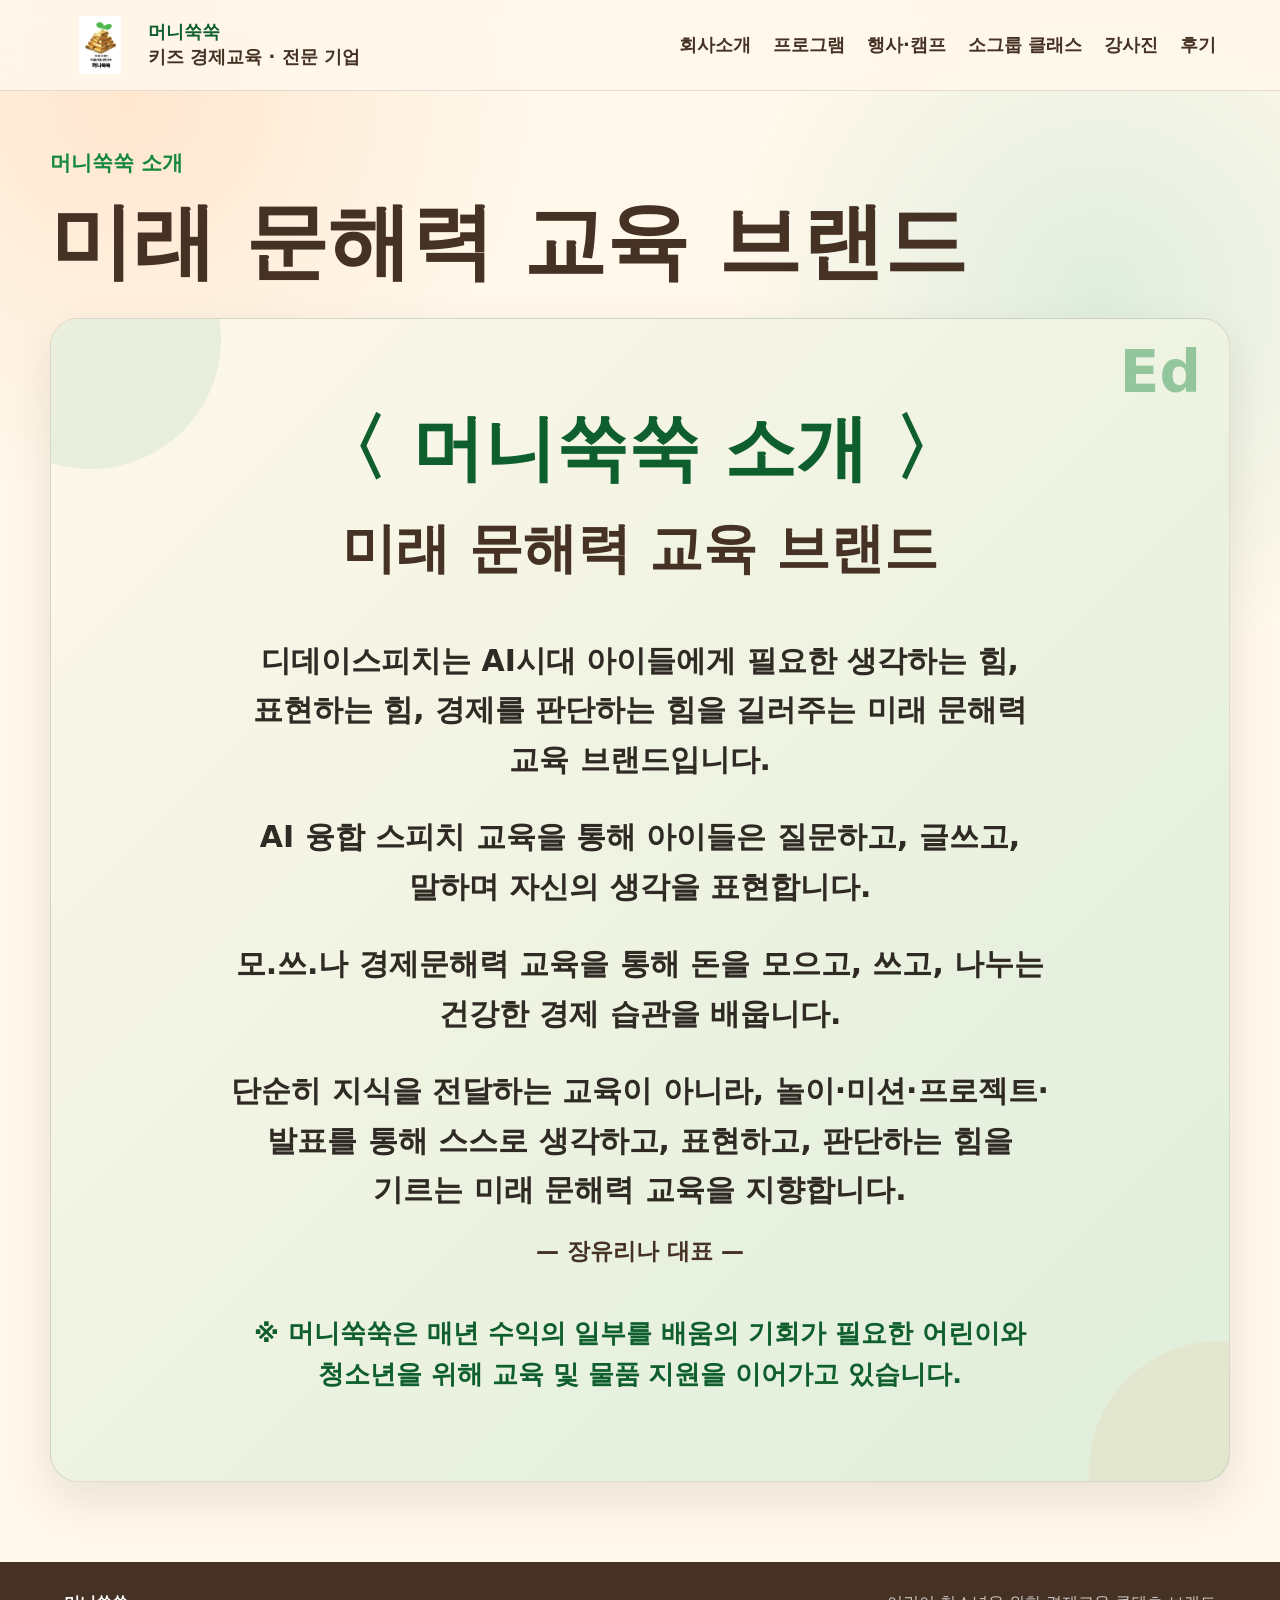
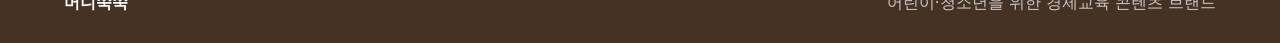
==== commit d85f6b1b: "Add files via upload" ====
--- a/about.html
+++ b/about.html
@@ -6,7 +6,7 @@
     <title>머니쑥쑥 소개 | 머쑥이와 친구들</title>
     <meta
       name="description"
-      content="머니쑥쑥은 어린이와 청소년이 돈의 가치와 올바른 경제 습관을 자연스럽게 배울 수 있도록 돕는 경제교육 콘텐츠 브랜드입니다."
+      content="디데이스피치는 AI시대 아이들에게 필요한 생각하는 힘, 표현하는 힘, 경제를 판단하는 힘을 길러주는 미래 문해력 교육 브랜드입니다."
     />
     <link rel="stylesheet" href="./styles.css" />
   </head>
@@ -33,40 +33,32 @@
       <section class="about-hero section">
         <div class="section-heading">
           <p class="eyebrow">머니쑥쑥 소개</p>
-          <h1>경제교육 콘텐츠 브랜드</h1>
+          <h1>미래 문해력 교육 브랜드</h1>
         </div>
 
         <div class="company-intro-panel" aria-label="머니쑥쑥 소개">
           <div class="company-intro-mark">Ed</div>
           <p class="company-kicker">〈 머니쑥쑥 소개 〉</p>
-          <h2>경제교육 콘텐츠 브랜드</h2>
+          <h2>미래 문해력 교육 브랜드</h2>
           <div class="company-message">
             <p>
-              머니쑥쑥은 어린이와 청소년이 돈의 가치와 올바른 경제 습관을
-              자연스럽게 배울 수 있도록 돕는 경제교육 콘텐츠 브랜드입니다.
+              디데이스피치는 AI시대 아이들에게 필요한 생각하는 힘, 표현하는 힘,
+              경제를 판단하는 힘을 길러주는 미래 문해력 교육 브랜드입니다.
             </p>
             <p>
-              빠르게 변화하는 시대 속에서 아이들에게 필요한 것은 단순한 지식 암기가 아닌
-              스스로 생각하고 선택하는 힘이라고 믿습니다.
+              AI 융합 스피치 교육을 통해 아이들은 질문하고, 글쓰고, 말하며
+              자신의 생각을 표현합니다.
             </p>
             <p>
-              머니쑥쑥은 저축, 소비, 금융, 경제 개념을 아이들의 일상과 연결된
-              쉽고 재미있는 콘텐츠로 재해석하여 학교·가정·교육기관에서 활용할 수 있는
-              실전형 교육 프로그램을 연구하고 있습니다.
+              모.쓰.나 경제문해력 교육을 통해 돈을 모으고, 쓰고, 나누는
+              건강한 경제 습관을 배웁니다.
             </p>
             <p>
-              또한 경제 교육에 스피치와 리더십 교육 요소를 함께 접목해 아이들이
-              자신의 생각을 표현하고, 건강한 경제관과 자기주도성을 키울 수 있도록 돕고 있습니다.
-            </p>
-            <p>
-              한 아이의 작은 경제 습관이 미래의 큰 자신감이 된다고 믿습니다.
-            </p>
-            <p>
-              머니쑥쑥은 앞으로도 아이들이 더 넓은 세상을 이해하고 스스로 미래를 설계할 수 있도록
-              현장 중심의 교육 콘텐츠를 만들어가겠습니다.
+              단순히 지식을 전달하는 교육이 아니라, 놀이·미션·프로젝트·발표를 통해
+              스스로 생각하고, 표현하고, 판단하는 힘을 기르는 미래 문해력 교육을 지향합니다.
             </p>
             <p class="company-sign">— 장유리나 대표 —</p>
-            <strong>※ 머니쑥쑥은 매년 수익의 일부를 배움의 기회가 필요한 어린이나 청소년을 위해 교육 및 물품 지원을 이어가고 있습니다.</strong>
+            <strong>※ 머니쑥쑥은 매년 수익의 일부를 배움의 기회가 필요한 어린이와 청소년을 위해 교육 및 물품 지원을 이어가고 있습니다.</strong>
           </div>
         </div>
       </section>
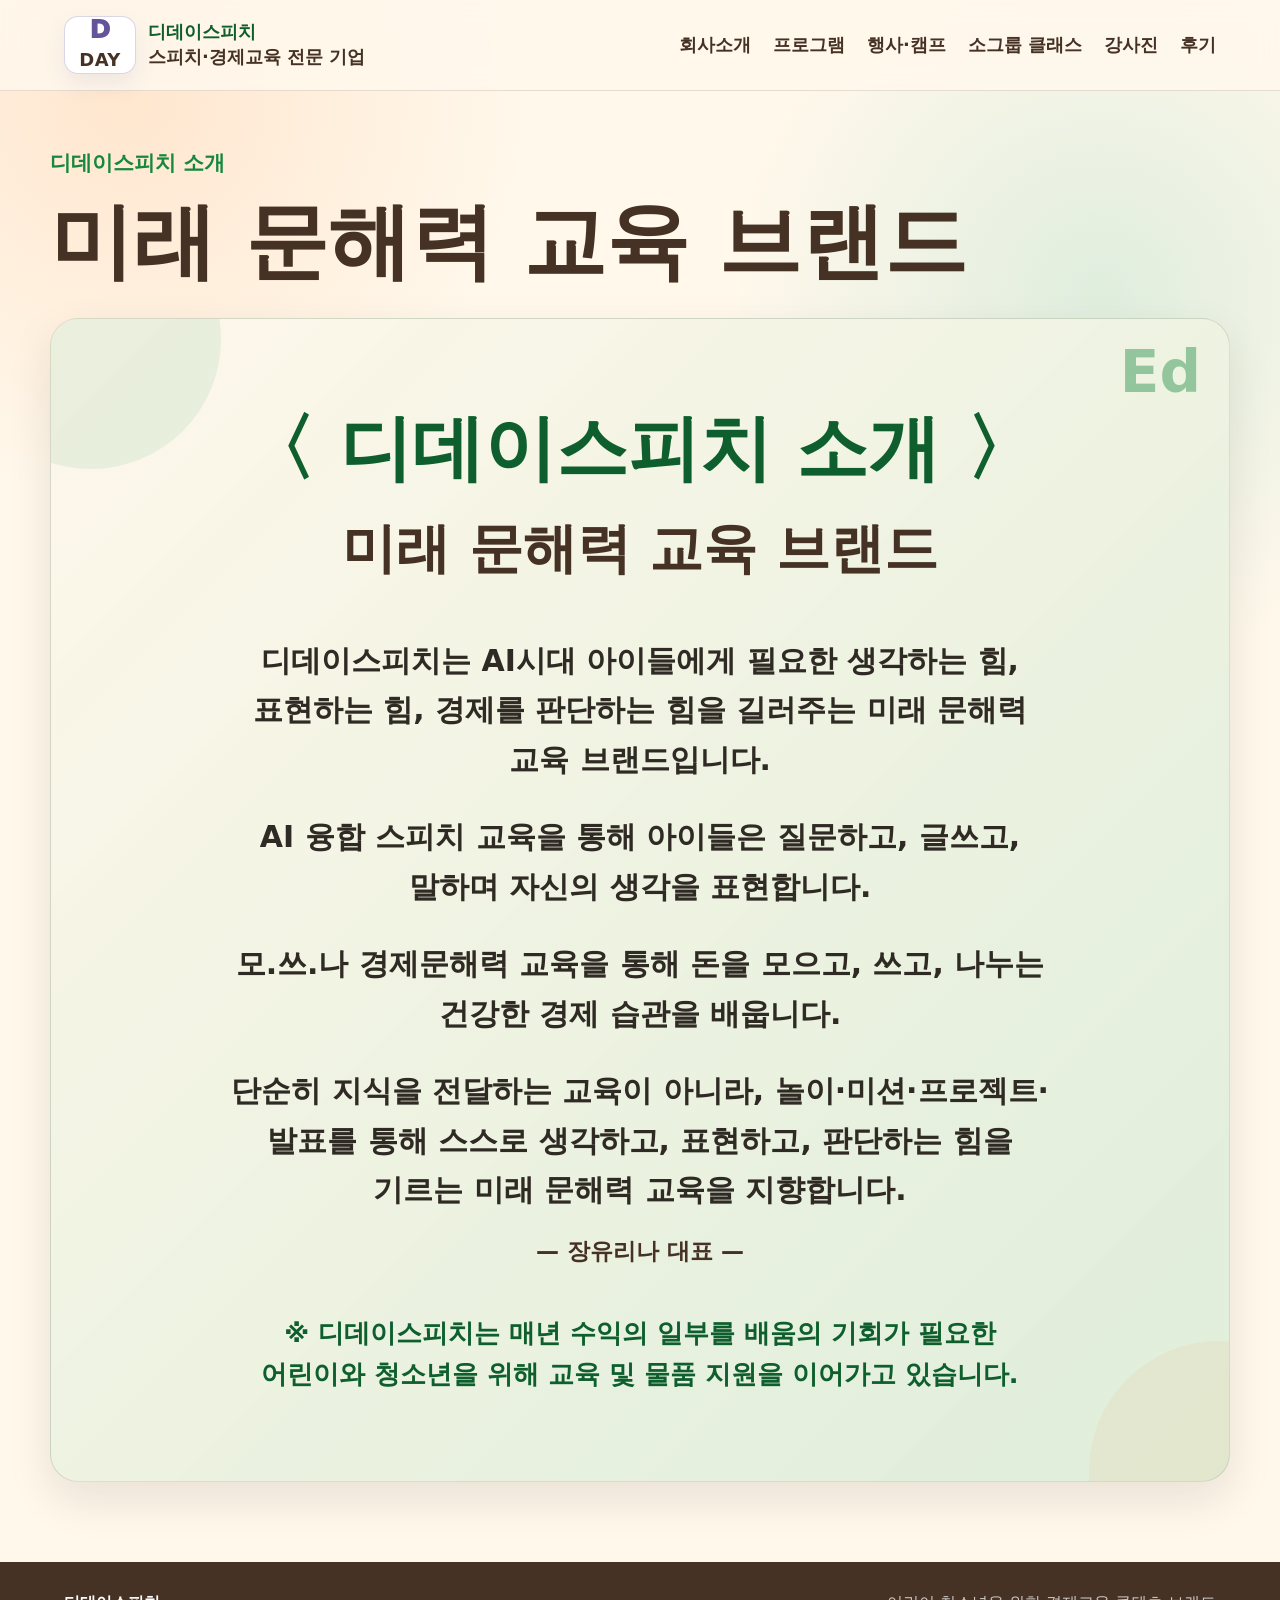
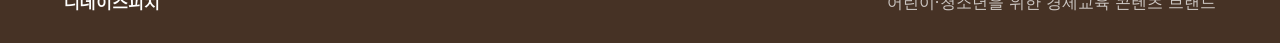
==== commit 986b4254: "Add files via upload" ====
--- a/about.html
+++ b/about.html
@@ -3,7 +3,7 @@
   <head>
     <meta charset="utf-8" />
     <meta name="viewport" content="width=device-width, initial-scale=1" />
-    <title>머니쑥쑥 소개 | 머쑥이와 친구들</title>
+    <title>디데이스피치 소개 | 머쑥이와 친구들</title>
     <meta
       name="description"
       content="디데이스피치는 AI시대 아이들에게 필요한 생각하는 힘, 표현하는 힘, 경제를 판단하는 힘을 길러주는 미래 문해력 교육 브랜드입니다."
@@ -13,15 +13,18 @@
   <body>
     <header class="site-header">
       <a class="brand" href="./index.html" aria-label="머쑥이와 친구들 홈">
-        <img class="brand-logo" src="./mussooklogo.png" alt="머니쑥쑥 로고" />
+        <span class="brand-logo dday-brand-logo" aria-hidden="true">
+          <b>D</b>
+          <small>DAY</small>
+        </span>
         <span>
-          <strong>머니쑥쑥</strong>
-          <small>키즈 경제교육 · 전문 기업</small>
+          <strong>디데이스피치</strong>
+          <small>스피치·경제교육 전문 기업</small>
         </span>
       </a>
       <nav class="nav" aria-label="주요 메뉴">
         <a href="./about.html">회사소개</a>
-        <a href="./index.html#why">프로그램</a>
+        <a href="./index.html#characters">프로그램</a>
         <a href="./index.html#camp">행사·캠프</a>
         <a href="./index.html#small-group">소그룹 클래스</a>
         <a href="./index.html#teachers">강사진</a>
@@ -32,13 +35,13 @@
     <main>
       <section class="about-hero section">
         <div class="section-heading">
-          <p class="eyebrow">머니쑥쑥 소개</p>
+          <p class="eyebrow">디데이스피치 소개</p>
           <h1>미래 문해력 교육 브랜드</h1>
         </div>
 
-        <div class="company-intro-panel" aria-label="머니쑥쑥 소개">
+        <div class="company-intro-panel" aria-label="디데이스피치 소개">
           <div class="company-intro-mark">Ed</div>
-          <p class="company-kicker">〈 머니쑥쑥 소개 〉</p>
+          <p class="company-kicker">〈 디데이스피치 소개 〉</p>
           <h2>미래 문해력 교육 브랜드</h2>
           <div class="company-message">
             <p>
@@ -58,14 +61,14 @@
               스스로 생각하고, 표현하고, 판단하는 힘을 기르는 미래 문해력 교육을 지향합니다.
             </p>
             <p class="company-sign">— 장유리나 대표 —</p>
-            <strong>※ 머니쑥쑥은 매년 수익의 일부를 배움의 기회가 필요한 어린이와 청소년을 위해 교육 및 물품 지원을 이어가고 있습니다.</strong>
+            <strong>※ 디데이스피치는 매년 수익의 일부를 배움의 기회가 필요한 어린이와 청소년을 위해 교육 및 물품 지원을 이어가고 있습니다.</strong>
           </div>
         </div>
       </section>
     </main>
 
     <footer class="footer">
-      <strong>머니쑥쑥</strong>
+      <strong>디데이스피치</strong>
       <span>어린이·청소년을 위한 경제교육 콘텐츠 브랜드</span>
     </footer>
   </body>
--- a/styles.css
+++ b/styles.css
@@ -67,8 +67,35 @@
 .brand-logo {
   width: 72px;
   height: 58px;
-  object-fit: contain;
   flex: 0 0 auto;
+}
+
+.dday-brand-logo {
+  display: grid;
+  place-items: center;
+  color: #655499;
+  text-align: center;
+  background: #fff;
+  border: 1px solid rgba(101, 84, 153, 0.24);
+  border-radius: 14px;
+  box-shadow: 0 10px 22px rgba(101, 84, 153, 0.1);
+}
+
+.dday-brand-logo b {
+  display: block;
+  font-size: 25px;
+  font-weight: 950;
+  line-height: 0.9;
+}
+
+.dday-brand-logo small {
+  display: block;
+  margin: 0;
+  color: #655499;
+  font-size: 10px;
+  font-weight: 950;
+  line-height: 1;
+  letter-spacing: 0.02em;
 }
 
 .brand strong,
@@ -1035,6 +1062,353 @@
   border-radius: 50%;
 }
 
+.field-program-section {
+  padding: 46px;
+  background: linear-gradient(135deg, rgba(255, 255, 255, 0.92), rgba(255, 248, 235, 0.78));
+  border: 1px solid var(--line);
+  border-radius: 30px;
+  box-shadow: var(--shadow);
+}
+
+.field-program-section .section-heading {
+  max-width: 900px;
+  margin-bottom: 28px;
+}
+
+.field-program-section .section-heading p:last-child {
+  color: var(--muted);
+  font-size: 18px;
+  font-weight: 650;
+  line-height: 1.65;
+}
+
+.field-program-layout {
+  display: grid;
+  grid-template-columns: minmax(0, 1.2fr) minmax(320px, 0.8fr);
+  gap: 22px;
+  align-items: stretch;
+}
+
+.field-program-copy {
+  display: grid;
+  gap: 18px;
+}
+
+.mosseuna-definition,
+.field-program-panel {
+  padding: 28px;
+  background: #fff;
+  border: 1px solid var(--line);
+  border-radius: 24px;
+  box-shadow: 0 14px 34px rgba(40, 30, 20, 0.07);
+}
+
+.mosseuna-definition h3,
+.field-program-panel h3 {
+  margin: 0 0 12px;
+  color: var(--brown);
+  font-size: 28px;
+  line-height: 1.25;
+}
+
+.mosseuna-definition p {
+  margin: 0;
+  color: var(--muted);
+  font-size: 17px;
+  font-weight: 700;
+  line-height: 1.65;
+}
+
+.mosseuna-meaning-grid {
+  display: grid;
+  grid-template-columns: repeat(4, minmax(0, 1fr));
+  gap: 10px;
+  margin-top: 20px;
+}
+
+.mosseuna-meaning-grid div {
+  min-height: 132px;
+  padding: 16px;
+  background: rgba(255, 248, 235, 0.82);
+  border: 1px solid rgba(226, 215, 199, 0.9);
+  border-radius: 18px;
+}
+
+.mosseuna-meaning-grid b {
+  display: block;
+  margin-bottom: 8px;
+  color: var(--green-dark);
+  font-size: 20px;
+  font-weight: 950;
+}
+
+.mosseuna-meaning-grid span {
+  color: var(--muted);
+  font-size: 14px;
+  font-weight: 750;
+  line-height: 1.5;
+}
+
+.field-photo-grid {
+  display: grid;
+  grid-template-columns: repeat(4, minmax(0, 1fr));
+  gap: 12px;
+}
+
+.field-photo-grid article {
+  overflow: hidden;
+  background: #fff;
+  border: 1px solid var(--line);
+  border-radius: 20px;
+  box-shadow: 0 12px 28px rgba(40, 30, 20, 0.06);
+}
+
+.field-photo-grid img {
+  display: block;
+  width: 100%;
+  height: 132px;
+  object-fit: cover;
+}
+
+.field-photo-grid article:nth-child(1) img {
+  object-position: 7% 22%;
+}
+
+.field-photo-grid article:nth-child(2) img {
+  object-position: 29% 22%;
+}
+
+.field-photo-grid article:nth-child(3) img {
+  object-position: 29% 50%;
+}
+
+.field-photo-grid article:nth-child(4) img {
+  object-position: 7% 78%;
+}
+
+.field-photo-grid strong {
+  display: block;
+  padding: 13px 14px 15px;
+  color: var(--green-dark);
+  font-size: 15px;
+  font-weight: 950;
+}
+
+.field-program-panel {
+  display: grid;
+  align-content: start;
+  gap: 18px;
+  background: linear-gradient(145deg, rgba(223, 245, 237, 0.78), #fff);
+}
+
+.field-program-items,
+.field-target-grid {
+  display: grid;
+  grid-template-columns: repeat(2, minmax(0, 1fr));
+  gap: 10px;
+}
+
+.field-program-items span,
+.field-target-grid span {
+  display: grid;
+  min-height: 50px;
+  place-items: center;
+  padding: 10px 12px;
+  color: var(--green-dark);
+  font-size: 15px;
+  font-weight: 900;
+  text-align: center;
+  background: rgba(255, 255, 255, 0.88);
+  border: 1px solid rgba(203, 225, 214, 0.95);
+  border-radius: 16px;
+}
+
+.leaflet-section {
+  padding: 46px;
+  background: rgba(255, 255, 255, 0.76);
+  border: 1px solid var(--line);
+  border-radius: 30px;
+  box-shadow: var(--shadow);
+}
+
+.leaflet-section .section-heading {
+  max-width: 860px;
+  margin-bottom: 28px;
+}
+
+.leaflet-section .section-heading p:last-child {
+  color: var(--muted);
+  font-size: 18px;
+  font-weight: 650;
+  line-height: 1.65;
+}
+
+.leaflet-program-grid {
+  display: grid;
+  grid-template-columns: minmax(0, 0.9fr) minmax(0, 1.1fr);
+  gap: 18px;
+  align-items: stretch;
+  margin-bottom: 18px;
+}
+
+.leaflet-program-card,
+.leaflet-mini-grid article {
+  padding: 24px;
+  background: #fff;
+  border: 1px solid var(--line);
+  border-radius: 22px;
+  box-shadow: 0 14px 34px rgba(40, 30, 20, 0.07);
+}
+
+.leaflet-program-card.economy {
+  background: linear-gradient(135deg, rgba(255, 255, 255, 0.95), rgba(223, 245, 237, 0.68));
+}
+
+.leaflet-program-card.speech {
+  background: linear-gradient(135deg, #fff, rgba(255, 248, 235, 0.78));
+}
+
+.leaflet-program-card > span {
+  display: inline-grid;
+  min-height: 34px;
+  place-items: center;
+  margin-bottom: 14px;
+  padding: 0 14px;
+  color: var(--green-dark);
+  font-size: 14px;
+  font-weight: 950;
+  background: rgba(210, 244, 230, 0.78);
+  border-radius: 999px;
+}
+
+.leaflet-program-card h3,
+.leaflet-mini-grid h3 {
+  margin: 0 0 10px;
+  color: var(--brown);
+  font-size: 25px;
+  line-height: 1.25;
+}
+
+.leaflet-program-card p,
+.leaflet-mini-grid li {
+  color: var(--muted);
+  font-size: 16px;
+  font-weight: 720;
+  line-height: 1.55;
+}
+
+.leaflet-levels {
+  display: grid;
+  grid-template-columns: repeat(3, minmax(0, 1fr));
+  gap: 10px;
+  margin-top: 18px;
+}
+
+.leaflet-levels div {
+  padding: 14px;
+  background: rgba(255, 248, 235, 0.8);
+  border: 1px solid var(--line);
+  border-radius: 16px;
+}
+
+.leaflet-levels strong {
+  display: block;
+  margin-bottom: 6px;
+  color: var(--green-dark);
+  font-size: 18px;
+  font-weight: 950;
+}
+
+.leaflet-levels p {
+  margin: 0;
+  color: var(--brown);
+  font-size: 14px;
+}
+
+.challenge-steps {
+  display: grid;
+  grid-template-columns: repeat(2, minmax(0, 1fr));
+  gap: 10px;
+  margin: 18px 0 0;
+  padding: 0;
+  list-style: none;
+}
+
+.challenge-steps li {
+  padding: 12px 14px;
+  color: var(--brown);
+  font-size: 15px;
+  font-weight: 800;
+  background: rgba(255, 255, 255, 0.78);
+  border: 1px solid rgba(203, 225, 214, 0.9);
+  border-radius: 16px;
+}
+
+.challenge-steps b {
+  margin-right: 6px;
+  color: var(--green);
+}
+
+.challenge-steps small {
+  display: block;
+  margin-top: 5px;
+  color: var(--muted);
+  font-size: 13px;
+  font-weight: 700;
+  line-height: 1.45;
+}
+
+.leaflet-mini-grid {
+  display: grid;
+  grid-template-columns: repeat(3, minmax(0, 1fr));
+  gap: 16px;
+}
+
+.program-icon {
+  display: grid;
+  width: 52px;
+  height: 52px;
+  place-items: center;
+  margin-bottom: 16px;
+  color: #fff;
+  font-size: 17px;
+  font-weight: 950;
+  background: var(--green);
+  border-radius: 16px;
+}
+
+.program-icon.orange {
+  background: var(--orange);
+}
+
+.program-icon.pink {
+  background: var(--pink);
+}
+
+.leaflet-mini-grid ul {
+  display: grid;
+  gap: 8px;
+  margin: 0;
+  padding: 0;
+  list-style: none;
+}
+
+.leaflet-mini-grid li {
+  position: relative;
+  padding-left: 16px;
+}
+
+.leaflet-mini-grid li::before {
+  content: "";
+  position: absolute;
+  top: 0.72em;
+  left: 0;
+  width: 6px;
+  height: 6px;
+  background: var(--orange);
+  border-radius: 50%;
+}
+
 .program-copy {
   max-width: 820px;
 }
@@ -1421,16 +1795,52 @@
 
 .kakao-consult {
   display: grid;
-  grid-template-columns: 150px minmax(0, 1fr);
+  grid-template-columns: 180px 150px minmax(0, 1fr);
   gap: 22px;
   align-items: center;
-  max-width: 620px;
+  max-width: 860px;
   margin: 30px auto 0;
   padding: 20px;
   text-align: left;
   background: var(--cream);
   border: 1px solid var(--line);
   border-radius: 22px;
+}
+
+.kakao-consult .dday-logo-link {
+  display: grid;
+  align-content: center;
+  min-height: 150px;
+  padding: 18px;
+  text-align: center;
+  text-decoration: none;
+  background: #fff;
+  border: 1px solid rgba(101, 84, 153, 0.22);
+  border-radius: 18px;
+  box-shadow: 0 12px 24px rgba(101, 84, 153, 0.1);
+}
+
+.kakao-consult .dday-logo-link .dday-mark {
+  color: #655499;
+  font-size: 25px;
+  font-weight: 950;
+  letter-spacing: 0.02em;
+}
+
+.kakao-consult .dday-logo-link strong {
+  margin-top: 6px;
+  color: #655499;
+  font-size: 20px;
+  font-weight: 950;
+}
+
+.kakao-consult .dday-logo-link small {
+  margin-top: 7px;
+  color: rgba(101, 84, 153, 0.58);
+  font-size: 12px;
+  font-weight: 850;
+  text-transform: uppercase;
+  letter-spacing: 0.16em;
 }
 
 .kakao-consult img {
@@ -1675,7 +2085,9 @@
   .hero,
   .character-layout,
   .school-program-visual,
-  .proof-section {
+  .proof-section,
+  .field-program-layout,
+  .leaflet-program-grid {
     grid-template-columns: 1fr;
   }
 
@@ -1692,6 +2104,7 @@
   .learn-strip,
   .learn-grid,
   .event-camp-grid,
+  .field-photo-grid,
   .operation-grid,
   .review-change,
   .review-grid,
@@ -1709,7 +2122,10 @@
 
   .program-cards,
   .teacher-grid,
-  .split-note {
+  .split-note,
+  .mosseuna-meaning-grid,
+  .leaflet-program-grid,
+  .leaflet-mini-grid {
     grid-template-columns: 1fr;
   }
 
@@ -1791,7 +2207,13 @@
   .learn-strip,
   .learn-grid,
   .event-camp-grid,
+  .field-photo-grid,
   .operation-grid,
+  .field-program-items,
+  .field-target-grid,
+  .leaflet-levels,
+  .challenge-steps,
+  .leaflet-mini-grid,
   .review-change,
   .review-grid,
   .contact-info,
@@ -1841,6 +2263,8 @@
 
   .program-band,
   .event-camp-section,
+  .field-program-section,
+  .leaflet-section,
   .operation-section,
   .proof-copy,
   .contact-section,
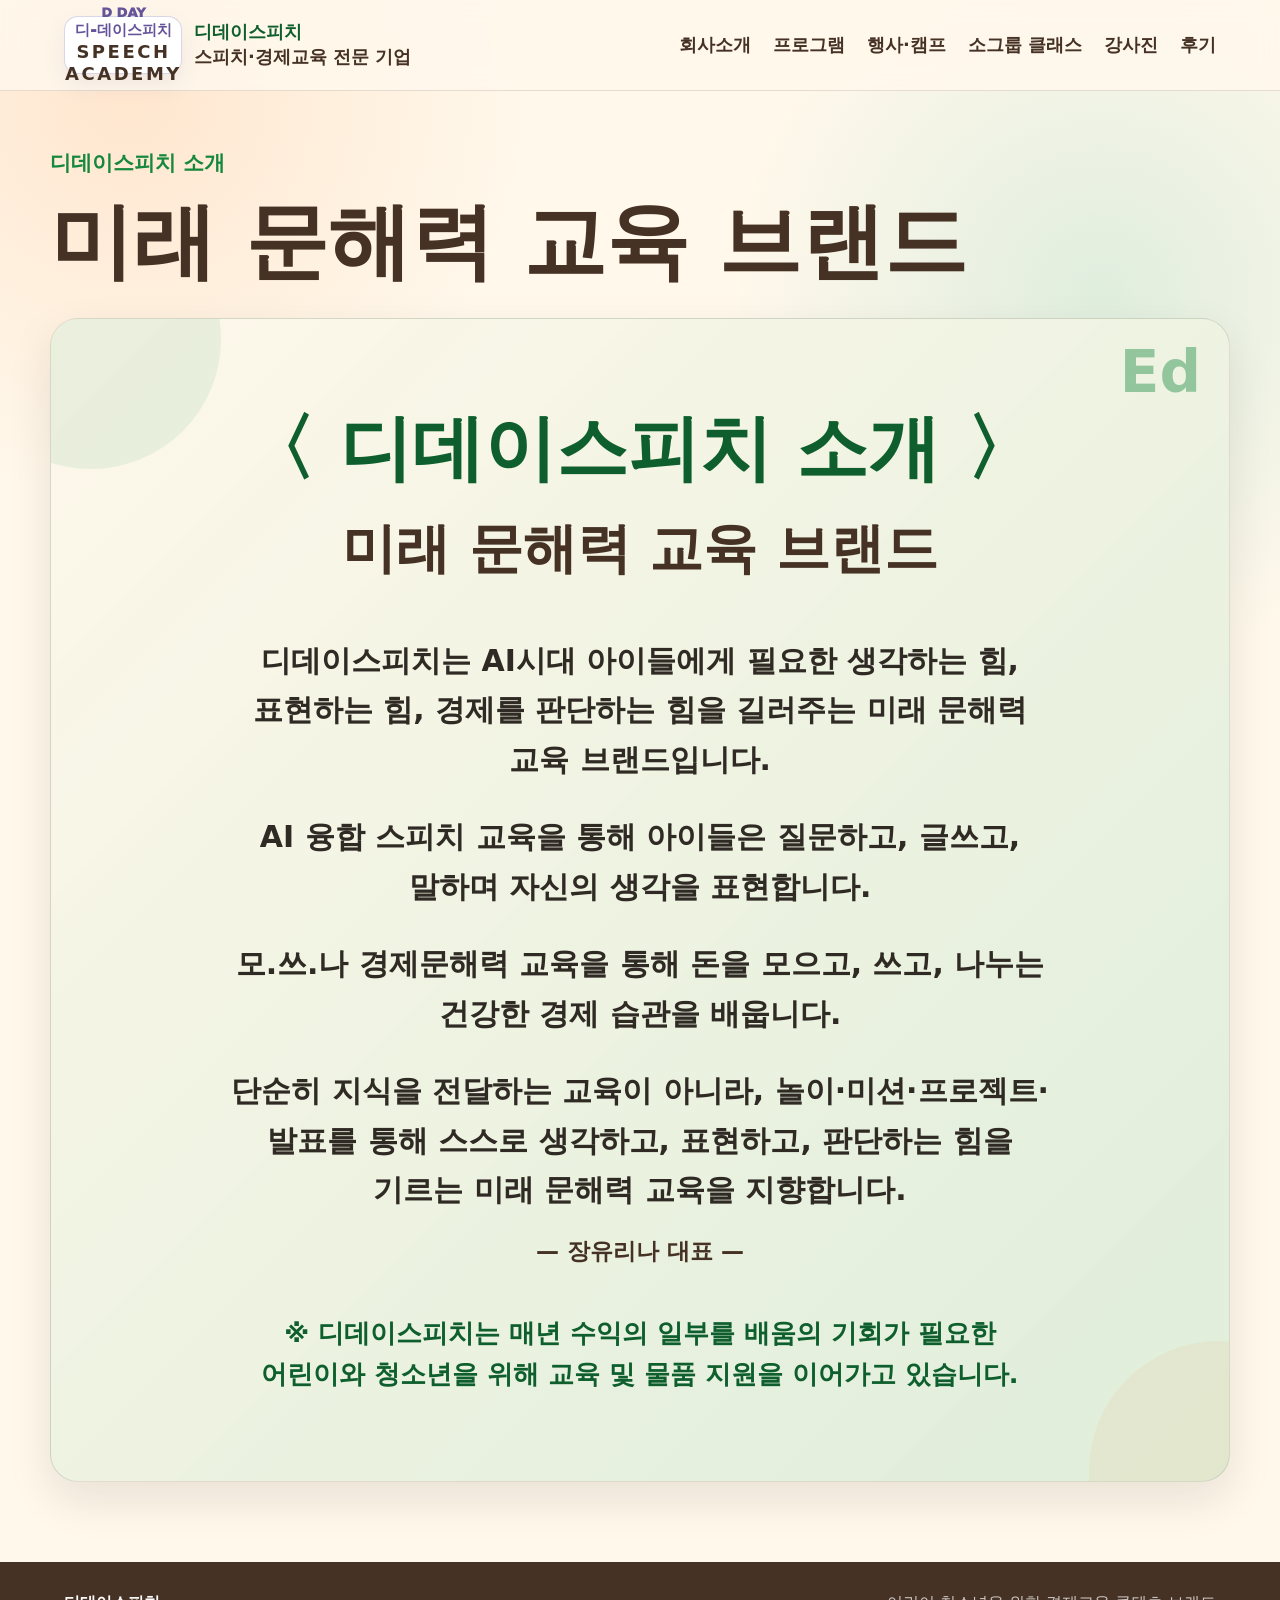
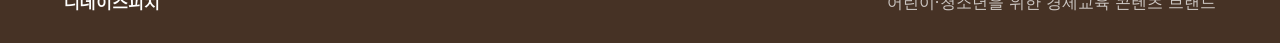
==== commit 8473d0d4: "Add files via upload" ====
--- a/about.html
+++ b/about.html
@@ -14,8 +14,9 @@
     <header class="site-header">
       <a class="brand" href="./index.html" aria-label="머쑥이와 친구들 홈">
         <span class="brand-logo dday-brand-logo" aria-hidden="true">
-          <b>D</b>
-          <small>DAY</small>
+          <span>D DAY</span>
+          <b>디-데이스피치</b>
+          <small>Speech Academy</small>
         </span>
         <span>
           <strong>디데이스피치</strong>
--- a/styles.css
+++ b/styles.css
@@ -65,14 +65,14 @@
 }
 
 .brand-logo {
-  width: 72px;
+  width: 118px;
   height: 58px;
   flex: 0 0 auto;
 }
 
 .dday-brand-logo {
   display: grid;
-  place-items: center;
+  align-content: center;
   color: #655499;
   text-align: center;
   background: #fff;
@@ -81,21 +81,32 @@
   box-shadow: 0 10px 22px rgba(101, 84, 153, 0.1);
 }
 
+.dday-brand-logo span {
+  display: block;
+  color: #655499;
+  font-size: 13px;
+  font-weight: 950;
+  line-height: 1;
+}
+
 .dday-brand-logo b {
   display: block;
-  font-size: 25px;
+  margin-top: 4px;
+  color: #655499;
+  font-size: 15px;
   font-weight: 950;
-  line-height: 0.9;
+  line-height: 1;
 }
 
 .dday-brand-logo small {
   display: block;
-  margin: 0;
+  margin-top: 4px;
   color: #655499;
-  font-size: 10px;
+  font-size: 7px;
   font-weight: 950;
   line-height: 1;
-  letter-spacing: 0.02em;
+  letter-spacing: 0.14em;
+  text-transform: uppercase;
 }
 
 .brand strong,
@@ -2070,7 +2081,7 @@
   }
 
   .brand-logo {
-    width: 58px;
+    width: 108px;
     height: 48px;
   }
 
@@ -2149,7 +2160,7 @@
   }
 
   .brand-logo {
-    width: 50px;
+    width: 102px;
     height: 42px;
   }
 
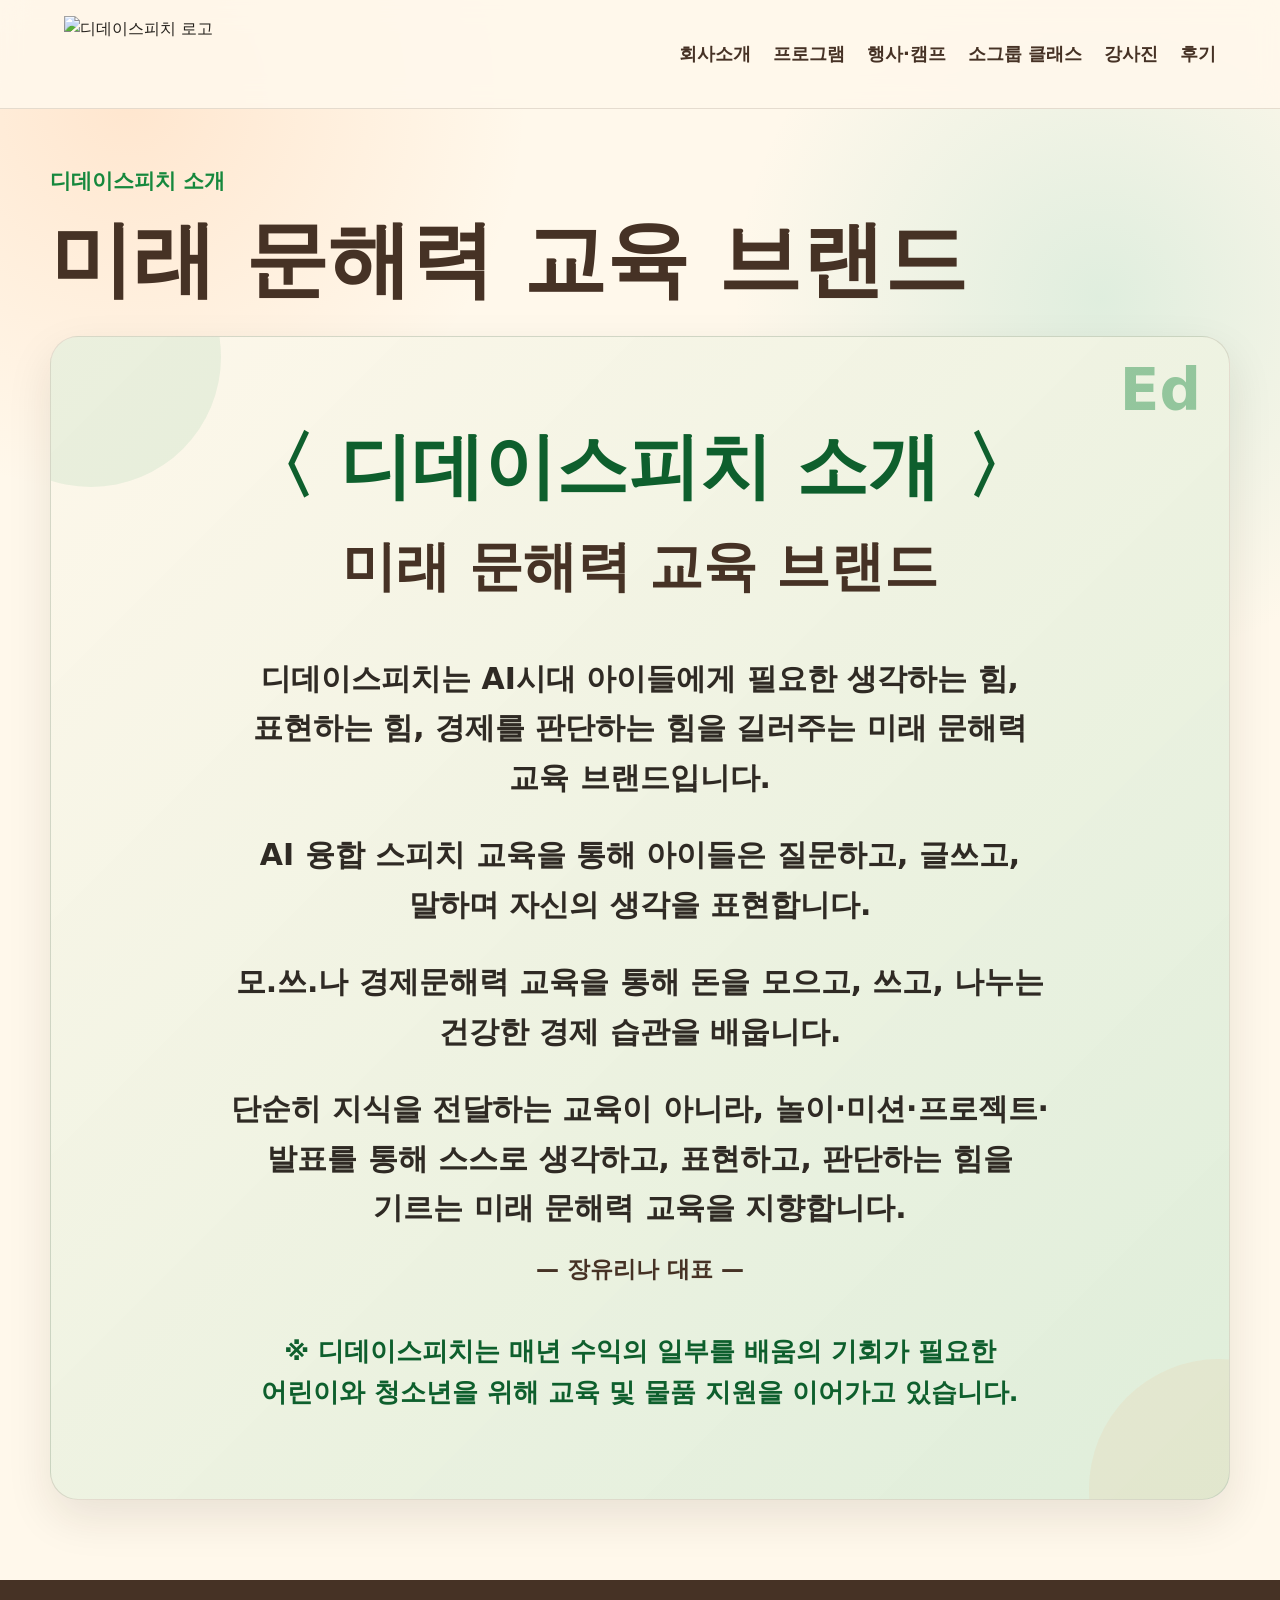
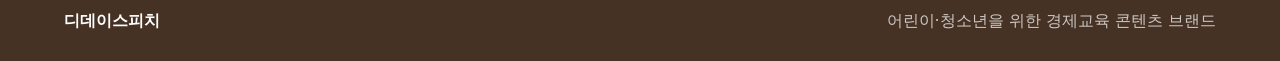
==== commit 7ee681f6: "Add files via upload" ====
--- a/about.html
+++ b/about.html
@@ -13,15 +13,7 @@
   <body>
     <header class="site-header">
       <a class="brand" href="./index.html" aria-label="머쑥이와 친구들 홈">
-        <span class="brand-logo dday-brand-logo" aria-hidden="true">
-          <span>D DAY</span>
-          <b>디-데이스피치</b>
-          <small>Speech Academy</small>
-        </span>
-        <span>
-          <strong>디데이스피치</strong>
-          <small>스피치·경제교육 전문 기업</small>
-        </span>
+        <img class="brand-logo dday-brand-logo-img" src="./assets/dday-speech-logo.svg" alt="디데이스피치 로고" />
       </a>
       <nav class="nav" aria-label="주요 메뉴">
         <a href="./about.html">회사소개</a>
--- a/styles.css
+++ b/styles.css
@@ -61,52 +61,18 @@
   display: flex;
   align-items: center;
   gap: 12px;
-  min-width: 300px;
+  min-width: 250px;
 }
 
 .brand-logo {
-  width: 118px;
-  height: 58px;
+  width: 230px;
+  height: 76px;
   flex: 0 0 auto;
-}
-
-.dday-brand-logo {
-  display: grid;
-  align-content: center;
-  color: #655499;
-  text-align: center;
-  background: #fff;
-  border: 1px solid rgba(101, 84, 153, 0.24);
-  border-radius: 14px;
-  box-shadow: 0 10px 22px rgba(101, 84, 153, 0.1);
-}
-
-.dday-brand-logo span {
+  object-fit: contain;
+}
+
+.dday-brand-logo-img {
   display: block;
-  color: #655499;
-  font-size: 13px;
-  font-weight: 950;
-  line-height: 1;
-}
-
-.dday-brand-logo b {
-  display: block;
-  margin-top: 4px;
-  color: #655499;
-  font-size: 15px;
-  font-weight: 950;
-  line-height: 1;
-}
-
-.dday-brand-logo small {
-  display: block;
-  margin-top: 4px;
-  color: #655499;
-  font-size: 7px;
-  font-weight: 950;
-  line-height: 1;
-  letter-spacing: 0.14em;
-  text-transform: uppercase;
 }
 
 .brand strong,
@@ -976,14 +942,14 @@
 
 .event-camp-grid {
   display: grid;
-  grid-template-columns: repeat(4, minmax(0, 1fr));
+  grid-template-columns: repeat(3, minmax(0, 1fr));
   gap: 16px;
 }
 
 .event-camp-card {
-  display: grid;
-  align-content: start;
-  min-height: 300px;
+  display: flex;
+  flex-direction: column;
+  min-height: 430px;
   padding: 24px;
   background: rgba(255, 255, 255, 0.9);
   border: 1px solid var(--line);
@@ -993,32 +959,6 @@
 
 .event-camp-card.featured {
   background: linear-gradient(145deg, #ffffff, rgba(255, 248, 235, 0.92));
-}
-
-.event-camp-icon {
-  display: grid;
-  width: 58px;
-  height: 58px;
-  place-items: center;
-  margin-bottom: 18px;
-  color: #fff;
-  font-size: 18px;
-  font-weight: 950;
-  background: var(--green);
-  border-radius: 18px;
-  box-shadow: 0 12px 24px rgba(22, 136, 61, 0.18);
-}
-
-.event-camp-icon.mint {
-  background: var(--mint-strong);
-}
-
-.event-camp-icon.orange {
-  background: var(--orange);
-}
-
-.event-camp-icon.pink {
-  background: var(--pink);
 }
 
 .event-camp-kicker {
@@ -1264,6 +1204,9 @@
 
 .leaflet-program-card,
 .leaflet-mini-grid article {
+  display: flex;
+  flex-direction: column;
+  min-height: 390px;
   padding: 24px;
   background: #fff;
   border: 1px solid var(--line);
@@ -1375,25 +1318,11 @@
   gap: 16px;
 }
 
-.program-icon {
-  display: grid;
-  width: 52px;
-  height: 52px;
-  place-items: center;
-  margin-bottom: 16px;
-  color: #fff;
-  font-size: 17px;
-  font-weight: 950;
-  background: var(--green);
-  border-radius: 16px;
-}
-
-.program-icon.orange {
-  background: var(--orange);
-}
-
-.program-icon.pink {
-  background: var(--pink);
+.program-card-image {
+  width: 100%;
+  margin-top: auto;
+  padding-top: 18px;
+  border-radius: 18px;
 }
 
 .leaflet-mini-grid ul {
@@ -1806,7 +1735,7 @@
 
 .kakao-consult {
   display: grid;
-  grid-template-columns: 180px 150px minmax(0, 1fr);
+  grid-template-columns: 230px 150px minmax(0, 1fr);
   gap: 22px;
   align-items: center;
   max-width: 860px;
@@ -1819,11 +1748,10 @@
 }
 
 .kakao-consult .dday-logo-link {
-  display: grid;
-  align-content: center;
+  display: flex;
+  align-items: center;
   min-height: 150px;
-  padding: 18px;
-  text-align: center;
+  padding: 14px;
   text-decoration: none;
   background: #fff;
   border: 1px solid rgba(101, 84, 153, 0.22);
@@ -1831,30 +1759,15 @@
   box-shadow: 0 12px 24px rgba(101, 84, 153, 0.1);
 }
 
-.kakao-consult .dday-logo-link .dday-mark {
-  color: #655499;
-  font-size: 25px;
-  font-weight: 950;
-  letter-spacing: 0.02em;
-}
-
-.kakao-consult .dday-logo-link strong {
-  margin-top: 6px;
-  color: #655499;
-  font-size: 20px;
-  font-weight: 950;
-}
-
-.kakao-consult .dday-logo-link small {
-  margin-top: 7px;
-  color: rgba(101, 84, 153, 0.58);
-  font-size: 12px;
-  font-weight: 850;
-  text-transform: uppercase;
-  letter-spacing: 0.16em;
-}
-
-.kakao-consult img {
+.kakao-consult .dday-contact-logo {
+  width: 100%;
+  height: auto;
+  object-fit: contain;
+  background: transparent;
+  border-radius: 0;
+}
+
+.kakao-consult > img {
   width: 150px;
   height: 150px;
   object-fit: contain;
@@ -2081,8 +1994,8 @@
   }
 
   .brand-logo {
-    width: 108px;
-    height: 48px;
+    width: 190px;
+    height: 62px;
   }
 
   .brand strong {
@@ -2160,8 +2073,8 @@
   }
 
   .brand-logo {
-    width: 102px;
-    height: 42px;
+    width: 168px;
+    height: 56px;
   }
 
   .brand strong {
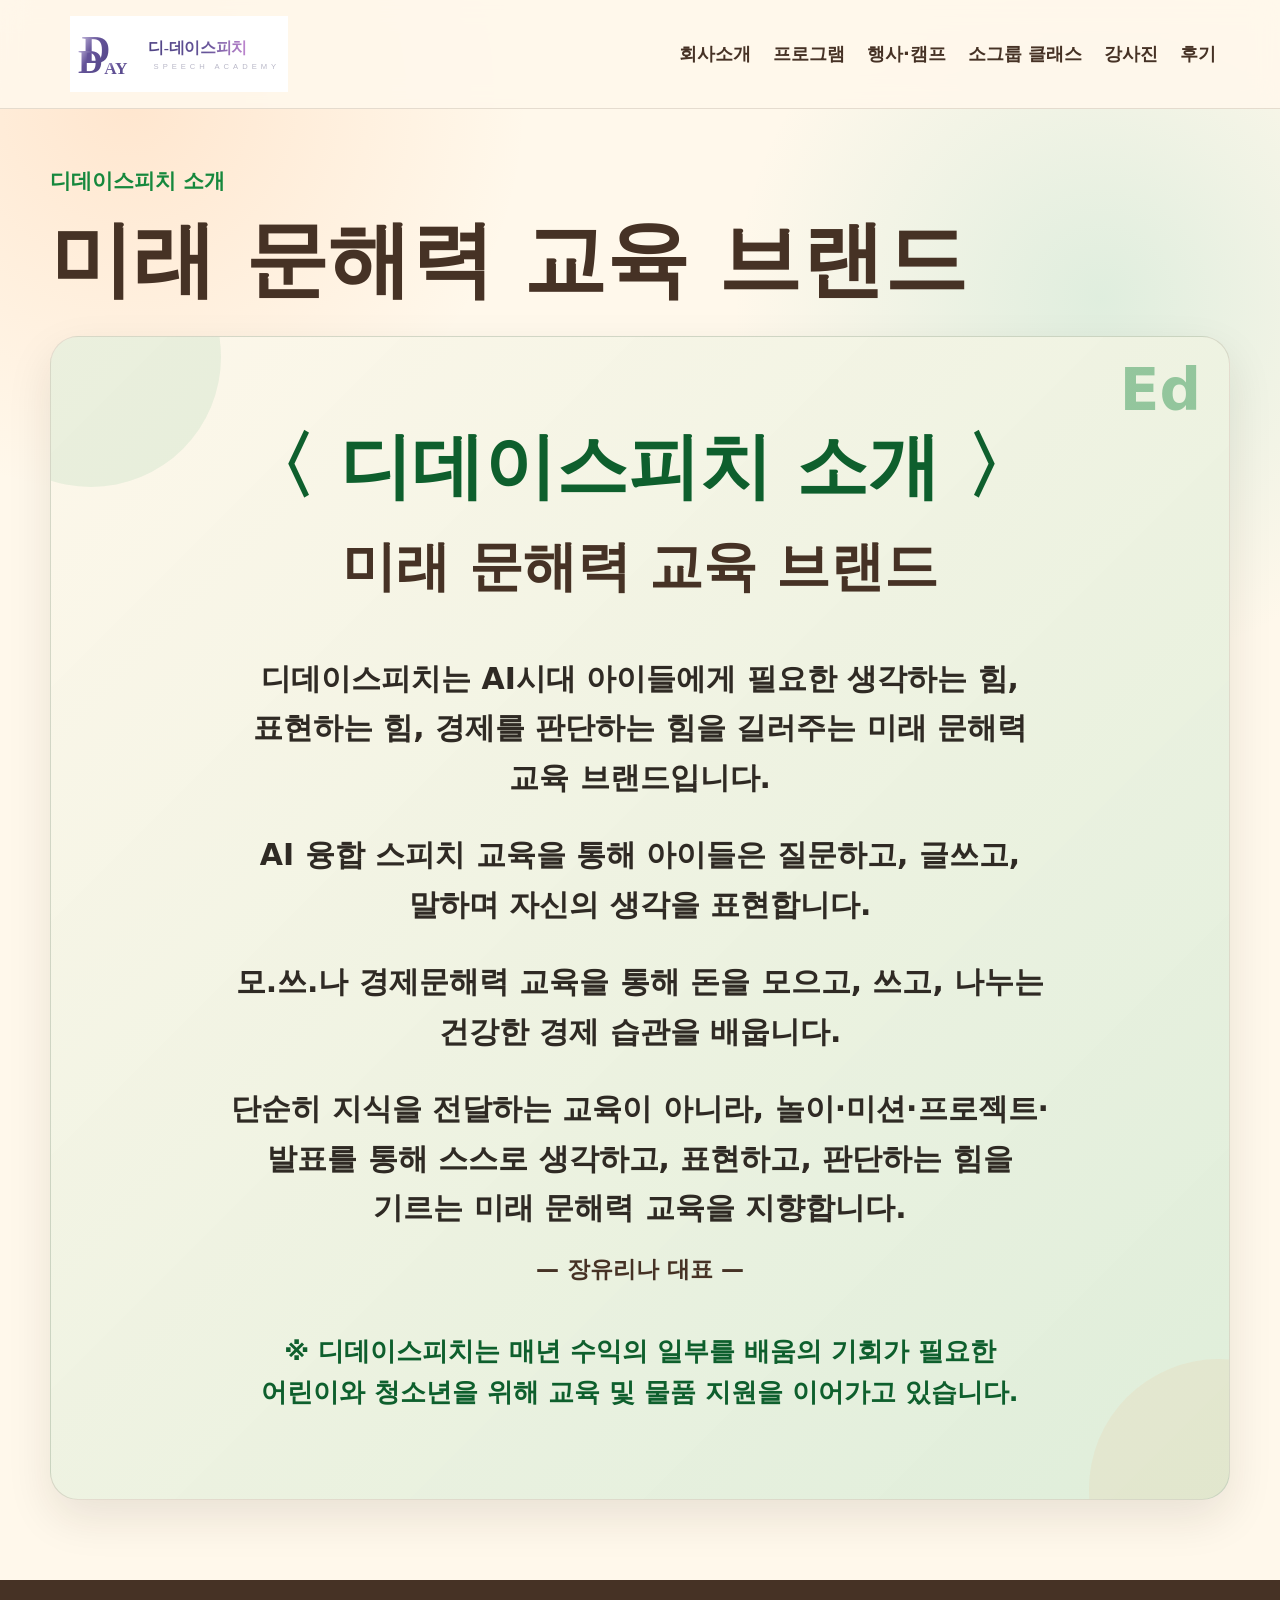
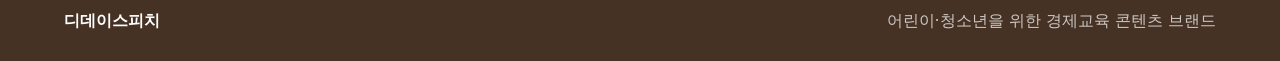
==== commit c605627f: "Add files via upload" ====
--- a/about.html
+++ b/about.html
@@ -13,7 +13,7 @@
   <body>
     <header class="site-header">
       <a class="brand" href="./index.html" aria-label="머쑥이와 친구들 홈">
-        <img class="brand-logo dday-brand-logo-img" src="./assets/dday-speech-logo.svg" alt="디데이스피치 로고" />
+        <img class="brand-logo dday-brand-logo-img" src="./dday-speech-logo.svg" alt="디데이스피치 로고" />
       </a>
       <nav class="nav" aria-label="주요 메뉴">
         <a href="./about.html">회사소개</a>
